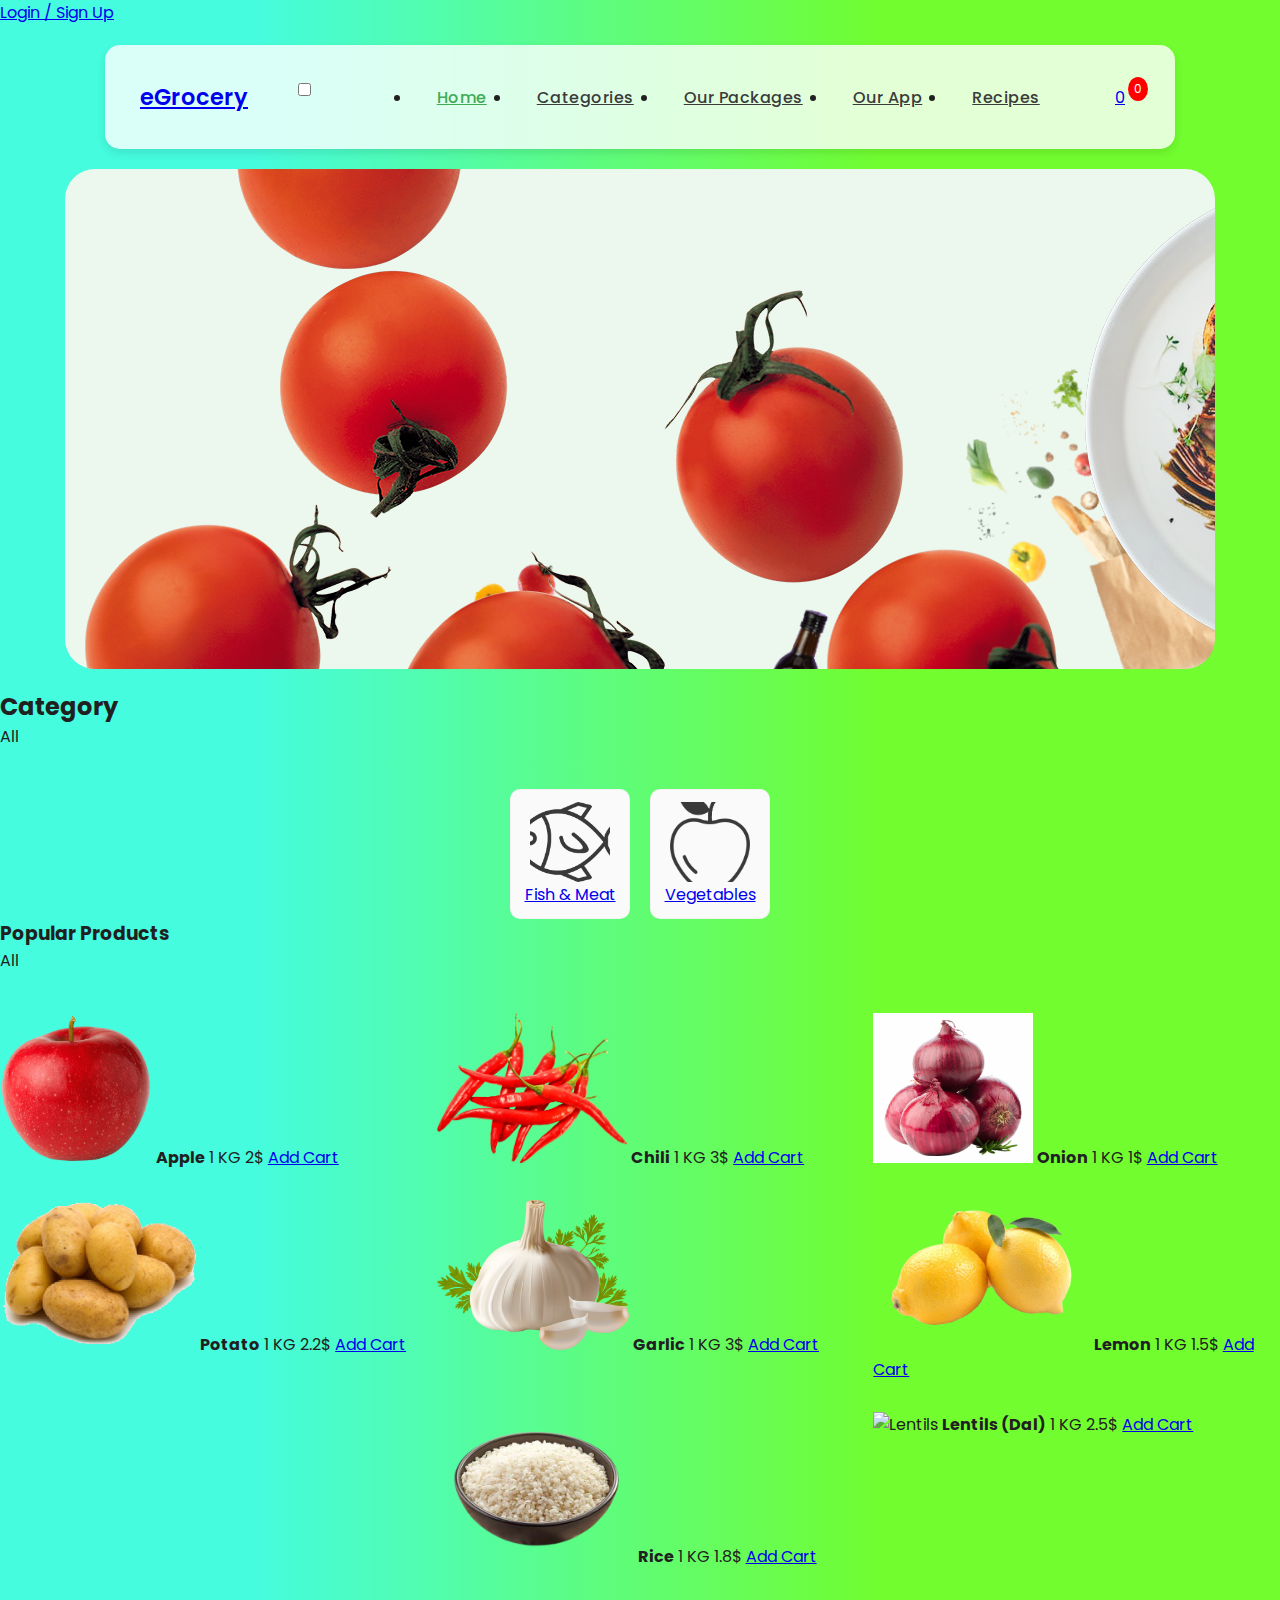
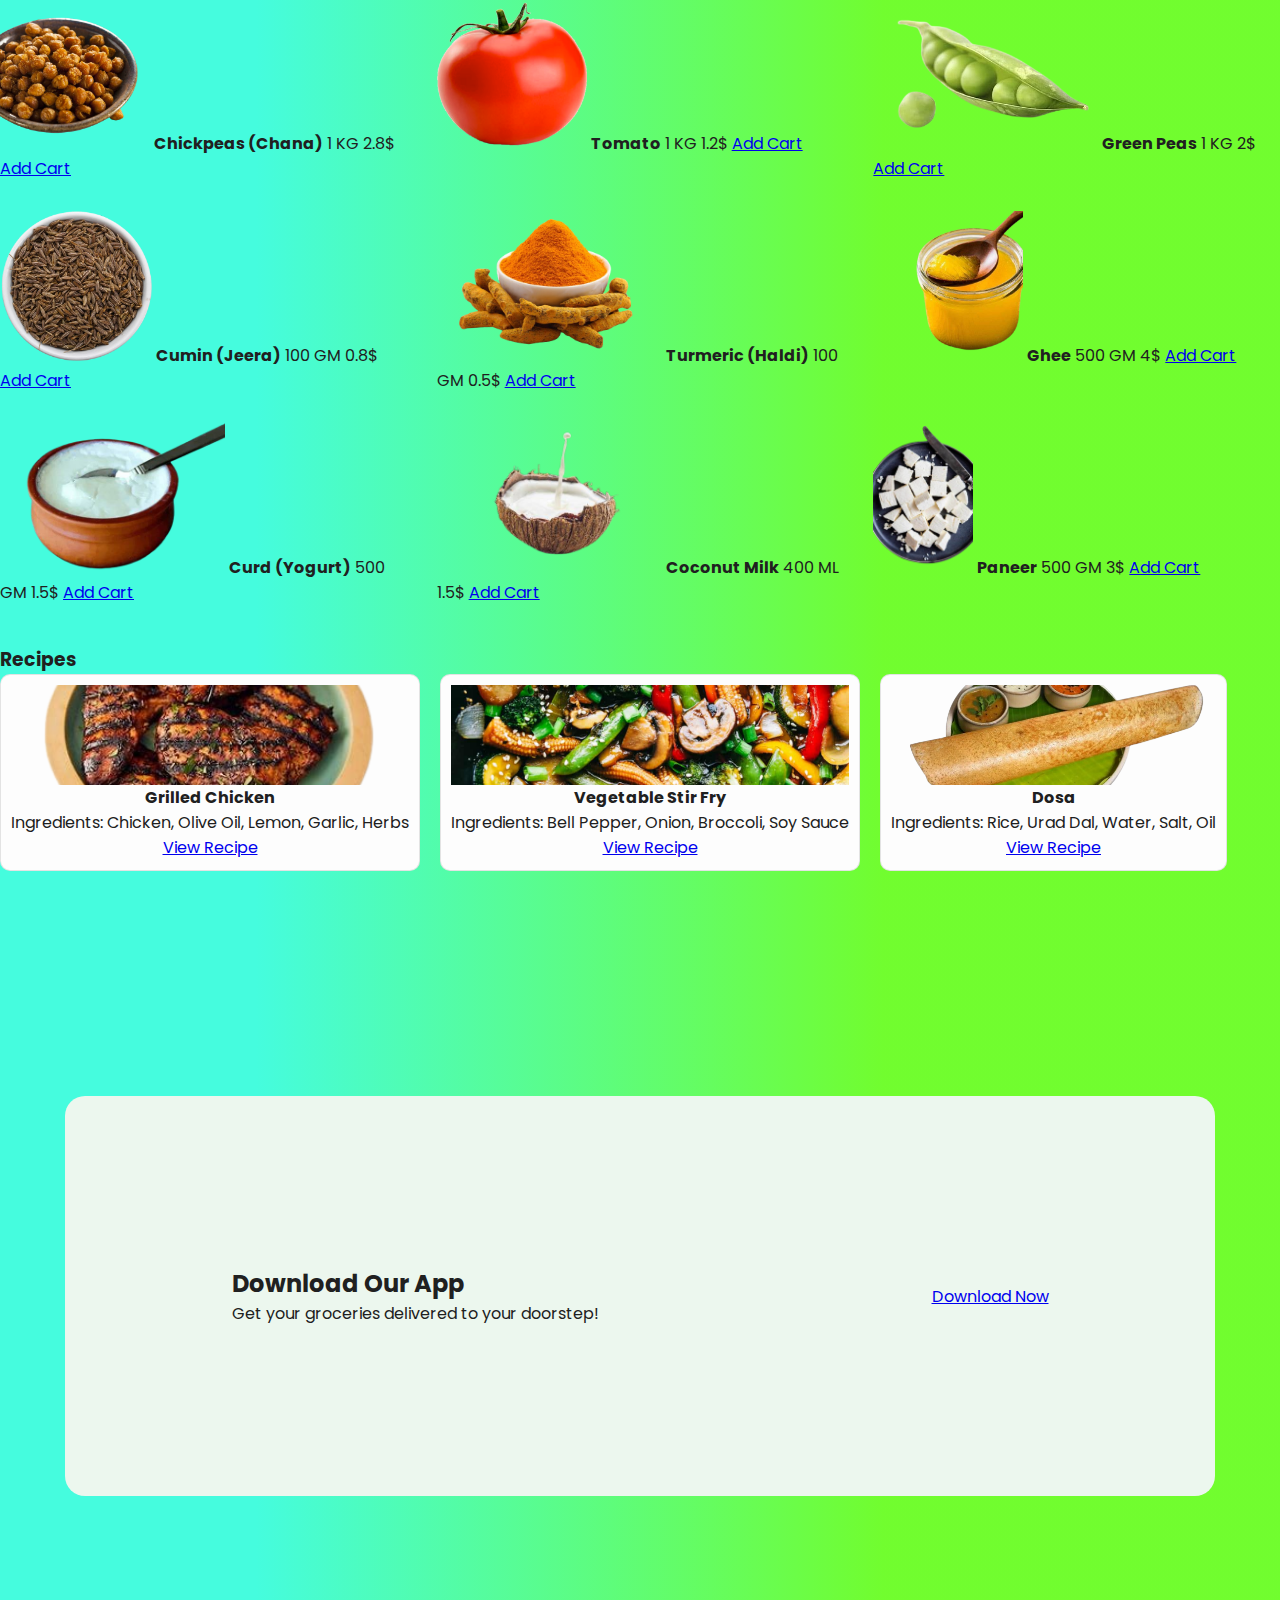
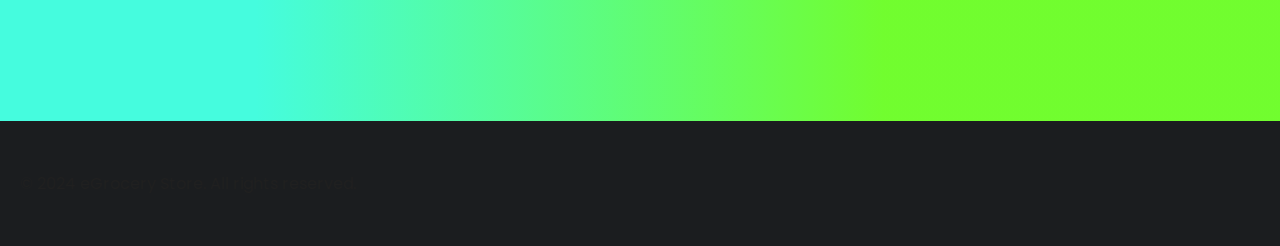
==== eGrocery/index.html @ 80d5f636 "Add files via upload" ====
<!DOCTYPE html>
<html lang="en">
<head>
    <meta charset="UTF-8" />
    <meta http-equiv="X-UA-Compatible" content="IE=edge" />
    <meta name="viewport" content="width=device-width, initial-scale=1.0" />
    <link rel="stylesheet" href="style.css" />
    <link rel="shortcut icon" href="images/fav-icon.png" />
    <link
      rel="stylesheet"
      href="https://pro.fontawesome.com/releases/v5.10.0/css/all.css"
      integrity="sha384-AYmEC3Yw5cVb3ZcuHtOA93w35dYTsvhLPVnYs9eStHfGJvOvKxVfELGroGkvsg+p"
      crossorigin="anonymous"
    />
    <link rel="preconnect" href="https://fonts.googleapis.com" />
    <link rel="preconnect" href="https://fonts.gstatic.com" crossorigin />
    <link
      href="https://fonts.googleapis.com/css2?family=Poppins:ital,wght@0,100;0,200;0,300;0,400;0,500;0,600;0,700;0,800;0,900;1,100;1,200;1,300;1,400;1,500;1,600;1,700;1,800;1,900&display=swap"
      rel="stylesheet"
    />
    <a href="login.html">Login / Sign Up</a>

    <title>eGrocery Store</title>
    <style>
        /* Add styles for the cart icon */
        .cart {
            position: relative;
            display: inline-block;
        }

        #cart-count {
            position: absolute;
            top: -8px;
            right: -8px;
            background-color: red;
            color: white;
            border-radius: 50%;
            padding: 3px 6px;
            font-size: 12px;
            transition: transform 0.3s ease;
        }

        /* Modal styles */
        .modal {
            display: none; /* Hidden by default */
            position: fixed; /* Stay in place */
            z-index: 1; /* Sit on top */
            left: 0;
            top: 0;
            width: 100%; /* Full width */
            height: 100%; /* Full height */
            overflow: auto; /* Enable scroll if needed */
            background-color: rgb(0,0,0); /* Fallback color */
            background-color: rgba(0,0,0,0.4); /* Black w/ opacity */
        }

        .modal-content {
            background-color: #fefefe;
            margin: 15% auto; /* 15% from the top and centered */
            padding: 20px;
            border: 1px solid #888;
            width: 80%; /* Could be more or less, depending on screen size */
        }

        .close {
            color: #aaa;
            float: right;
            font-size: 28px;
            font-weight: bold;
        }

        .close:hover,
        .close:focus {
            color: black;
            text-decoration: none;
            cursor: pointer;
        }

        /* Animation effect for the cart count */
        .animate {
            animation: bounce 0.5s;
        }

        @keyframes bounce {
            0%, 20%, 50%, 80%, 100% {
                transform: translateY(0);
            }
            40% {
                transform: translateY(-10px);
            }
            60% {
                transform: translateY(-5px);
            }
        }
    </style>
</head>
<body>
      <!-- Display Username -->
      <div id="welcome-message" style="text-align: right; padding: 10px; font-size: 18px;">
        <!-- The username will be inserted here -->
    </div>

    <script>
        // Get the logged-in username from localStorage
        const username = localStorage.getItem('loggedInUser');
        if (username) {
            // Display the username
            document.getElementById('welcome-message').innerText = `Welcome, ${username}!`;
        }
    </script>

    <!--==Navigation================================-->
    <nav class="navigation">
        <!--logo-------->
        <a href="index.html" class="logo"> <span>e</span>Grocery </a>
        <!--menu-btn---->
        <input type="checkbox" class="menu-btn" id="menu-btn" />
        <label for="menu-btn" class="menu-icon">
            <span class="nav-icon"></span>
        </label>

        <!--menu-------->
        <ul class="menu">
            <li><a href="index.html" class="active">Home</a></li>
            <li><a href="#category">Categories</a></li>
            <li><a href="#popular-bundle-pack">Our Packages</a></li>
            <li><a href="#download-app">Our App</a></li>
            <li><a href="#recipes">Recipes</a></li>
        </ul>
        <!--right-nav-(cart-like)-->
        <div class="right-nav">
            <!--like-----> 
            <a href="#" class="like">
                <i class="far fa-heart"></i>
                <span>0</span>
            </a>
            <!--cart-----> 
            <a href="#" class="cart" id="cart" onclick="showCart()">
                <i class="fas fa-shopping-cart"></i>
                <span id="cart-count">0</span>
            </a>
        </div>
    </nav>
    <!--nav-end--------------------->
    
    <!--==Search-banner=======================================-->
    <section id="search-banner">
        <img src="images/bg-1.png" class="bg-1" alt="bg" />
        <img src="images/bg-2.png" class="bg-2" alt="bg-2" />
        <div class="search-banner-text">
            <h1>Order Your daily Groceries</h1>
            <strong>#Free Delivery</strong>
            <form action="" class="search-box">
                <i class="fas fa-search"></i>
                <input
                    type="text"
                    class="search-input"
                    placeholder="Search your daily groceries"
                    name="search"
                    required
                />
                <input type="submit" class="search-btn" value="Search" />
            </form>
        </div>
    </section>
    <!--search-banner-end--------------->

    <!--==category=========================================-->
    <!--==category=========================================-->
<section id="category">
  <div class="category-heading">
      <h2>Category</h2>
      <span>All</span>
  </div>
  <div class="category-container">
      <a href="fish-and-meat.html" class="category-box">
          <img src="images/fish.png" alt="Fish" />
          <span>Fish & Meat</span>
      </a>
      <a href="#" class="category-box">
          <img src="images/Vegetables.png" alt="Vegetables" />
          <span>Vegetables</span>
      </a>
  </div>
</section>
    <!--category-end----------------------------------->

<!--==Products====================================-->
<section id="popular-product">
  <div class="product-heading">
      <h3>Popular Products</h3>
      <span>All</span>
  </div>
  <div class="product-container">
      <div class="product-box">
          <img src="images/apple.png" alt="apple" />
          <strong>Apple</strong>
          <span class="quantity">1 KG</span>
          <span class="price">2$</span>
          <a href="#" class="cart-btn" onclick="addToCart('Apple', 2)">
              <i class="fas fa-shopping-bag"></i> Add Cart
          </a>
          <a href="#" class="like-btn">
              <i class="far fa-heart"></i>
          </a>
      </div>
      <div class="product-box">
          <img src="images/chili.png" alt="Chili" />
          <strong>Chili</strong>
          <span class="quantity">1 KG</span>
          <span class="price">3$</span>
          <a href="#" class="cart-btn" onclick="addToCart('Chili', 3)">
              <i class="fas fa-shopping-bag"></i> Add Cart
          </a>
          <a href="#" class="like-btn">
              <i class="far fa-heart"></i>
          </a>
      </div>
      <div class="product-box">
          <img src="images/onion.png" alt="Onion" />
          <strong>Onion</strong>
          <span class="quantity">1 KG</span>
          <span class="price">1$</span>
          <a href="#" class="cart-btn" onclick="addToCart('Onion', 1)">
              <i class="fas fa-shopping-bag"></i> Add Cart
          </a>
          <a href="#" class="like-btn">
              <i class="far fa-heart"></i>
          </a>
      </div>
      <div class="product-box">
          <img src="images/patato.png" alt="Potato" />
          <strong>Potato</strong>
          <span class="quantity">1 KG</span>
          <span class="price">2.2$</span>
          <a href="#" class="cart-btn" onclick="addToCart('Potato', 2.2)">
              <i class="fas fa-shopping-bag"></i> Add Cart
          </a>
          <a href="#" class="like-btn">
              <i class="far fa-heart"></i>
          </a>
      </div>
      <div class="product-box">
          <img src="images/garlic.png" alt="Garlic" />
          <strong>Garlic</strong>
          <span class="quantity">1 KG</span>
          <span class="price">3$</span>
          <a href="#" class="cart-btn" onclick="addToCart('Garlic', 3)">
              <i class="fas fa-shopping-bag"></i> Add Cart
          </a>
          <a href="#" class="like-btn">
              <i class="far fa-heart"></i>
          </a>
      </div>
      <div class="product-box">
          <img src="images/lemons.png" alt="Lemon" />
          <strong>Lemon</strong>
          <span class="quantity">1 KG</span>
          <span class="price">1.5$</span>
          <a href="#" class="cart-btn" onclick="addToCart('Lemon', 1.5)">
              <i class="fas fa-shopping-bag"></i> Add Cart
          </a>
          <a href="#" class="like-btn">
              <i class="far fa-heart"></i>
          </a>
      </div>
      <div class="username-display"></div>
      
      <!-- New Indian Grocery Items -->
      <div class="product-box">
          <img src="images/rice.png" alt="Rice" />
          <strong>Rice</strong>
          <span class="quantity">1 KG</span>
          <span class="price">1.8$</span>
          <a href="#" class="cart-btn" onclick="addToCart('Rice', 1.8)">
              <i class="fas fa-shopping-bag"></i> Add Cart
          </a>
          <a href="#" class="like-btn">
              <i class="far fa-heart"></i>
          </a>
      </div>
      <div class="product-box">
          <img src="images/lentils.png" alt="Lentils" />
          <strong>Lentils (Dal)</strong>
          <span class="quantity">1 KG</span>
          <span class="price">2.5$</span>
          <a href="#" class="cart-btn" onclick="addToCart('Lentils', 2.5)">
              <i class="fas fa-shopping-bag"></i> Add Cart
          </a>
          <a href="#" class="like-btn">
              <i class="far fa-heart"></i>
          </a>
      </div>
      <div class="product-box">
          <img src="images/chick.png" alt="Chickpeas" />
          <strong>Chickpeas (Chana)</strong>
          <span class="quantity">1 KG</span>
          <span class="price">2.8$</span>
          <a href="#" class="cart-btn" onclick="addToCart('Chickpeas', 2.8)">
              <i class="fas fa-shopping-bag"></i> Add Cart
          </a>
          <a href="#" class="like-btn">
              <i class="far fa-heart"></i>
          </a>
      </div>
      <div class="product-box">
          <img src="images/tamato.png" alt="Tomato" />
          <strong>Tomato</strong>
          <span class="quantity">1 KG</span>
          <span class="price">1.2$</span>
          <a href="#" class="cart-btn" onclick="addToCart('Tomato', 1.2)">
              <i class="fas fa-shopping-bag"></i> Add Cart
          </a>
          <a href="#" class="like-btn">
              <i class="far fa-heart"></i>
          </a>
      </div>
      <div class="product-box">
          <img src="images/greenpeas.png" alt="Green Peas" />
          <strong>Green Peas</strong>
          <span class="quantity">1 KG</span>
          <span class="price">2$</span>
          <a href="#" class="cart-btn" onclick="addToCart('Green Peas', 2)">
              <i class="fas fa-shopping-bag"></i> Add Cart
          </a>
          <a href="#" class="like-btn">
              <i class="far fa-heart"></i>
          </a>
      </div>
      <div class="product-box">
          <img src="images/Cumins.png" alt="Cumin" />
          <strong>Cumin (Jeera)</strong>
          <span class="quantity">100 GM</span>
          <span class="price">0.8$</span>
          <a href="#" class="cart-btn" onclick="addToCart('Cumin', 0.8)">
              <i class="fas fa-shopping-bag"></i> Add Cart
          </a>
          <a href="#" class="like-btn">
              <i class="far fa-heart"></i>
          </a>
      </div>
      <div class="product-box">
          <img src="images/tumeric.png" alt="Turmeric" />
          <strong>Turmeric (Haldi)</strong>
          <span class="quantity">100 GM</span>
          <span class="price">0.5$</span>
          <a href="#" class="cart-btn" onclick="addToCart('Turmeric', 0.5)">
              <i class="fas fa-shopping-bag"></i> Add Cart
          </a>
          <a href="#" class="like-btn">
              <i class="far fa-heart"></i>
          </a>
      </div>
      <div class="product-box">
          <img src="images/ghee.png" alt="Ghee" />
          <strong>Ghee</strong>
          <span class="quantity">500 GM</span>
          <span class="price">4$</span>
          <a href="#" class="cart-btn" onclick="addToCart('Ghee', 4)">
              <i class="fas fa-shopping-bag"></i> Add Cart
          </a>
          <a href="#" class="like-btn">
              <i class="far fa-heart"></i>
          </a>
      </div>
      <div class="product-box">
          <img src="images/curd.png" alt="Curd" />
          <strong>Curd (Yogurt)</strong>
          <span class="quantity">500 GM</span>
          <span class="price">1.5$</span>
          <a href="#" class="cart-btn" onclick="addToCart('Curd', 1.5)">
              <i class="fas fa-shopping-bag"></i> Add Cart
          </a>
          <a href="#" class="like-btn">
              <i class="far fa-heart"></i>
          </a>
      </div>
      <div class="product-box">
          <img src="images/coconuts.png" alt="Coconut Milk" />
          <strong>Coconut Milk</strong>
          <span class="quantity">400 ML</span>
          <span class="price">1.5$</span>
          <a href="#" class="cart-btn" onclick="addToCart('Coconut Milk', 1.5)">
              <i class="fas fa-shopping-bag"></i> Add Cart
          </a>
          <a href="#" class="like-btn">
              <i class="far fa-heart"></i>
          </a>
      </div>
      <div class="product-box">
          <img src="images/paneer.png" alt="Paneer" />
          <strong>Paneer</strong>
          <span class="quantity">500 GM</span>
          <span class="price">3$</span>
          <a href="#" class="cart-btn" onclick="addToCart('Paneer', 3)">
              <i class="fas fa-shopping-bag"></i> Add Cart
          </a>
          <a href="#" class="like-btn">
              <i class="far fa-heart"></i>
          </a>
      </div>
  </div>
</section>
<!--popular-product-end--------------------->


    <!--==Recipe Section===============================-->
    <!--==Recipe Section===============================-->
<section id="recipes">
  <div class="product-heading">
      <h3>Recipes</h3>
  </div>
  <div class="recipe-container">
      <div class="recipe-box">
          <img src="images/grill.png" alt="Recipe 1" />
          <strong>Grilled Chicken</strong>
          <p>Ingredients: Chicken, Olive Oil, Lemon, Garlic, Herbs</p>
          <a href="#" class="recipe-btn" onclick="viewRecipe('Grilled Chicken', ['Chicken', 'Olive Oil', 'Lemon', 'Garlic', 'Herbs'], ['1. Marinate chicken with olive oil, lemon, garlic, and herbs.', '2. Preheat grill to medium-high heat.', '3. Grill chicken for 6-7 minutes on each side or until cooked.'])">
              <i class="fas fa-utensils"></i> View Recipe
          </a>
      </div>
      <div class="recipe-box">
          <img src="images/fry.jpg" alt="Recipe 2" />
          <strong>Vegetable Stir Fry</strong>
          <p>Ingredients: Bell Pepper, Onion, Broccoli, Soy Sauce</p>
          <a href="#" class="recipe-btn" onclick="viewRecipe('Vegetable Stir Fry', ['Bell Pepper', 'Onion', 'Broccoli', 'Soy Sauce'], ['1. Chop all vegetables.', '2. Heat oil in a pan.', '3. Stir fry vegetables for 5-7 minutes.'])">
              <i class="fas fa-utensils"></i> View Recipe
          </a>
      </div>
      <!-- New Recipes -->
      <div class="recipe-box">
          <img src="images/dosa.png" alt="Dosa" />
          <strong>Dosa</strong>
          <p>Ingredients: Rice, Urad Dal, Water, Salt, Oil</p>
          <a href="#" class="recipe-btn" onclick="viewRecipe('Dosa', ['Rice', 'Urad Dal', 'Water', 'Salt', 'Oil'], ['1. Soak rice and urad dal overnight.', '2. Grind to a smooth batter with water.', '3. Ferment for 8 hours.', '4. Heat a pan and pour a ladle of batter, spreading it thin.', '5. Drizzle with oil and cook until crispy.'])">
              <i class="fas fa-utensils"></i> View Recipe
          </a>
      </div>
  
</section>
<!--recipe-end------------------------------------->

    <!--recipe-end------------------------------------->

    <!--==Download App================================-->
    <section id="download-app">
        <div class="app-heading">
            <h2>Download Our App</h2>
            <p>Get your groceries delivered to your doorstep!</p>
        </div>
        <a href="#" class="app-btn">Download Now</a>
    </section>
    <!--download-app-end--------------------->

    <!--==Footer========================================-->
    <footer>
        <p>&copy; 2024 eGrocery Store. All rights reserved.</p>
    </footer>
    <!--footer-end---------------->

    <!-- Cart Modal -->
<div id="cart-modal" class="modal">
    <div class="modal-content">
        <span class="close" onclick="closeCart()">&times;</span>
        <h2>Your Cart</h2>
        <div id="cart-items"></div>
        <div id="cart-total"></div>
        <!-- Place Order Button -->
        <button id="place-order-btn" onclick="placeOrder()" style="margin-top: 20px;">Place Order</button>
    </div>
</div>


    <script>
        let cart = [];

        function addToCart(productName, price) {
            cart.push({ name: productName, price: price });
            document.getElementById('cart-count').innerText = cart.length;

            // Add bounce animation
            const cartCount = document.getElementById('cart-count');
            cartCount.classList.add('animate');

            // Remove animation class after animation ends
            cartCount.addEventListener('animationend', function() {
                cartCount.classList.remove('animate');
            }, { once: true });

            alert(`${productName} has been added to your cart!`);
        }

        function showCart() {
            const cartItemsDiv = document.getElementById('cart-items');
            cartItemsDiv.innerHTML = ''; // Clear previous items

            let total = 0;
            cart.forEach(item => {
                total += item.price;
                cartItemsDiv.innerHTML += `<p>${item.name} - $${item.price.toFixed(2)}</p>`;
            });

            document.getElementById('cart-total').innerHTML = `<strong>Total: $${total.toFixed(2)}</strong>`;

            // Display the modal
            document.getElementById('cart-modal').style.display = 'block';
        }

        function closeCart() {
            document.getElementById('cart-modal').style.display = 'none';
        }

        function viewRecipe(recipeName, ingredients, steps) {
            let recipeDetails = `Recipe: ${recipeName}\n\nIngredients:\n- ${ingredients.join('\n- ')}\n\nSteps:\n1. ${steps.join('\n1. ')}`;
            alert(recipeDetails);
        }
    function placeOrder() {
    if (cart.length === 0) {
        alert("Your cart is empty! Add items to your cart before placing an order.");
    } else {
        // Here you can add further processing like sending the order to the server
        alert("Your order has been placed! Thank you for shopping with us.");
        
        // Optionally, clear the cart after placing the order
        cart = [];
        document.getElementById('cart-count').innerText = cart.length;
        closeCart(); // Close the cart modal
    }
}
function placeOrder() {
    if (cart.length === 0) {
        alert("Your cart is empty! Add items to your cart before placing an order.");
    } else {
        // Redirect to the address page
        window.location.href = "address.html"; // Redirect to address input page
    }
}
// Example login function in login.html
function login() {
    const username = document.getElementById('username-input').value; // Get the username from the input
    // Here you would typically verify the login credentials
    // If login is successful:
    localStorage.setItem('loggedInUser', username); // Store username in local storage
    window.location.href = 'index.html'; // Redirect to the index page
}



        // Close the modal when clicking anywhere outside of it
        window.onclick = function(event) {
            const modal = document.getElementById('cart-modal');
            if (event.target === modal) {
                modal.style.display = "none";
            }
        }
                
    </script>
</body>
</html>
---- eGrocery/style.css ----
/* General Styles */
* {
    box-sizing: border-box;
    margin: 0;
    padding: 0;
    font-family: 'Poppins', sans-serif;
}

body {
    background: linear-gradient(90deg, rgba(69, 252, 222, 1) 20%, rgba(101, 253, 29, 0.92) 69%);
    color: #202020;
}

/* Selection Styles */
::selection {
    color: #ffffff;
    background-color: #40aa54;
}

/* Navigation Styles */
.navigation {
    display: flex;
    justify-content: space-between;
    align-items: center;
    padding: 35px;
    max-width: 1070px;
    margin: auto;
    background-color: rgba(255, 255, 255, 0.8);
    border-radius: 15px;
    box-shadow: 0 4px 10px rgba(0, 0, 0, 0.1);
}

.menu {
    display: flex;
}

.menu li a {
    padding: 3px 10px;
    margin: 0 15px;
    color: #3b3b3b;
    font-weight: 500;
    letter-spacing: 0.5px;
    transition: color 0.3s ease;
}

.menu li a:hover,
.menu .active {
    color: #40aa54;
}

.logo {
    font-size: 1.4rem;
    font-weight: 600;
}

.right-nav {
    display: flex;
    gap: 15px;
}

/* Search Banner Styles */
#search-banner {
    max-width: 1250px;
    height: 500px;
    border-radius: 30px;
    background: #ecf7ee;
    margin: 20px auto;
    display: flex;
    align-items: center;
    padding: 20px;
    position: relative;
    overflow: hidden;
    background-image: url('bg.png');
    background-repeat: no-repeat;
    background-size: 800px;
    background-position: bottom right;
}

.search-banner-text {
    display: flex;
    flex-direction: column;
    width: 500px;
    margin-left: 70px;
}

.search-banner-text h1 {
    font-size: 3rem;
    line-height: 55px;
}

.search-box {
    background-color: #ffffff;
    height: 50px;
    display: flex;
    align-items: center;
    margin-top: 25px;
    padding: 0 20px;
    border-radius: 30px;
}

/* Category Styles */
/* Category Styles */
.category-container {
    display: flex;
    justify-content: center; /* Center the category boxes */
    margin-top: 40px;
    gap: 20px; /* Add some space between category boxes */
}

.category-box {
    display: flex;
    flex-direction: column;
    align-items: center; /* Center icons and text within the box */
    justify-content: center;
    background-color: #fafafa;
    border-radius: 10px;
    min-height: 130px;
    width: 120px; /* Ensure uniform width for all category boxes */
    border: 1px solid rgba(0, 0, 0, 0.03);
    transition: transform 0.2s ease;
}

.category-box:hover {
    transform: translateY(-5px);
}


/* Address Page Styles */
form {
    display: flex;
    flex-direction: column;
    max-width: 400px; /* Adjust as necessary */
    margin: 40px auto; /* Increased margin for better spacing */
    padding: 20px;
    background: #ffffff; /* White background for the form */
    border-radius: 10px; /* Rounded corners */
    box-shadow: 0 4px 15px rgba(0, 0, 0, 0.2); /* Subtle shadow for depth */
}

h1 {
    text-align: center;
    margin-bottom: 20px;
    color: #333; /* Darker color for the heading */
}

label {
    margin-bottom: 5px; /* Space between label and input */
    font-weight: bold; /* Bold labels for better readability */
}

input {
    margin-bottom: 15px; /* Space between inputs */
    padding: 10px; /* Add some padding */
    border: 1px solid #ccc; /* Border style */
    border-radius: 4px; /* Rounded corners */
    font-size: 1rem; /* Increase font size for inputs */
}

/* Submit Button Styles */
button {
    padding: 10px;
    background-color: #40aa54; /* Button color */
    color: white; /* Text color */
    border: none; /* Remove border */
    border-radius: 4px; /* Rounded corners */
    cursor: pointer; /* Pointer cursor on hover */
    font-size: 1rem; /* Button text size */
    transition: background-color 0.3s ease; /* Transition effect */
}

button:hover {
    background-color: #388e41; /* Darker green on hover */
}

/* Cart Section Styles */
.cart-container {
    max-width: 800px; /* Set max width for cart */
    margin: 40px auto; /* Center cart with margin */
    padding: 20px; /* Padding around the cart */
    background: #f9f9f9; /* Light gray background for cart */
    border-radius: 10px; /* Rounded corners */
    box-shadow: 0 4px 15px rgba(0, 0, 0, 0.1); /* Subtle shadow */
}

.cart-header {
    text-align: center; /* Center header text */
    font-size: 1.5rem; /* Header text size */
    margin-bottom: 20px; /* Space below header */
    color: #333; /* Darker color for header */
}

.cart-items {
    display: flex;
    flex-direction: column;
    gap: 15px; /* Space between cart items */
}

.cart-item {
    display: flex;
    justify-content: space-between; /* Space between item details */
    padding: 10px; /* Padding inside each item */
    background: #ffffff; /* White background for items */
    border-radius: 5px; /* Rounded corners for items */
    box-shadow: 0 2px 10px rgba(0, 0, 0, 0.05); /* Subtle shadow */
}

.cart-item span {
    font-size: 1rem; /* Text size for item details */
    color: #555; /* Dark gray for text */
}

.cart-total {
    margin-top: 20px; /* Space above total */
    font-weight: bold; /* Bold total text */
    text-align: right; /* Right-align total */
}


/* General Image Styles */
img {
    max-width: 100%; /* Make images responsive */
    height: auto; /* Maintain aspect ratio */
}

/* Category Box Images */
.category-box img {
    width: 80px; /* Set a specific width for category images */
    height: 80px; /* Set a fixed height for consistency */
    object-fit: cover; /* Crop to fill the box while maintaining aspect ratio */
}

/* Specific Sizes for Certain Images */
.apple,
.garlic,
.chili,
.onion,
.potato {
    width: 80px;
    height: 80px;
    object-fit: cover;
}

/* Popular Product Styles */
.product-container {
    display: grid;
    grid-template-columns: repeat(3, 1fr);
    gap: 30px;
    margin: 40px 0;
}

/* Product Box Images */
.product-box img {
    height: 150px; /* Set a fixed height for consistency */
    object-fit: cover; /* Crop to fill the box while maintaining aspect ratio */
}

/* Recipe Section Styles */
.recipe-container {
    display: flex;
    flex-wrap: wrap;
    gap: 20px;
}

.recipe-box {
    display: flex;
    flex-direction: column;
    align-items: center; /* Center-align content within each recipe box */
    background-color: #fdfdfd; /* Optional: Add a background for recipe boxes */
    border: 1px solid rgba(0, 0, 0, 0.1); /* Optional: Add border for distinction */
    border-radius: 10px; /* Optional: Add rounded corners */
    padding: 10px; /* Optional: Add some padding */
}

.recipe-box img {
    width: 100%; /* Allow recipe images to fill the box */
    height: 100px; /* Set a fixed height for consistency */
    object-fit: cover; /* Crop to fill the box while maintaining aspect ratio */
}

/* Client Styles */
#clients {
    display: flex;
    flex-direction: column;
    align-items: center;
    padding: 80px 0;
    margin: 40px 0;
    background-color: #f6f6f656;
}

/* Partner Logo Styles */
#partner {
    margin: 100px auto;
}

.logo-container img {
    height: 55px;
    filter: grayscale(1);
    transition: filter 0.3s ease;
}

.logo-container img:hover {
    filter: grayscale(0);
}

/* Download App Styles */
#download-app {
    max-width: 1150px;
    width: 100%;
    background-color: #ecf7ee;
    height: 400px;
    margin: 225px auto;
    border-radius: 20px;
    display: flex;
    justify-content: space-around;
    align-items: center;
}

/* Footer Styles */
footer {
    background-color: #1b1d1f;
    padding: 50px 20px;
}

.footer-container {
    max-width: 1100px;
    margin: auto;
    display: flex;
    justify-content: space-around;
}

/* Responsive Styles */
@media(max-width: 1280px) {
    #search-banner {
        width: 1150px;
    }
}

@media(max-width: 1200px) {
    #search-banner,
    #popular-bundle-pack,
    #popular-product,
    #download-app {
        width: 90%;
    }
}

@media(max-width: 1050px) {
    .product-container {
        grid-template-columns: repeat(2, 1fr);
    }

    .category-container {
        flex-wrap: wrap;
        justify-content: center;
    }

    .category-box {
        margin: 10px;
    }
}

@media(max-width: 965px) {
    .navigation {
        padding: 35px 25px;
    }

    #search-banner {
        height: 400px;
    }

    .product-container {
        grid-template-columns: 1fr;
    }

    #download-app {
        flex-direction: column;
    }
}

@media(max-width: 750px) {
    #search-banner {
        height: 300px;
    }

    .search-banner-text {
        margin-left: 20px;
    }

    .client-box-container {
        grid-template-columns: 1fr;
    }
}

@media(max-width: 500px) {
    #search-banner {
        height: 200px;
    }
}
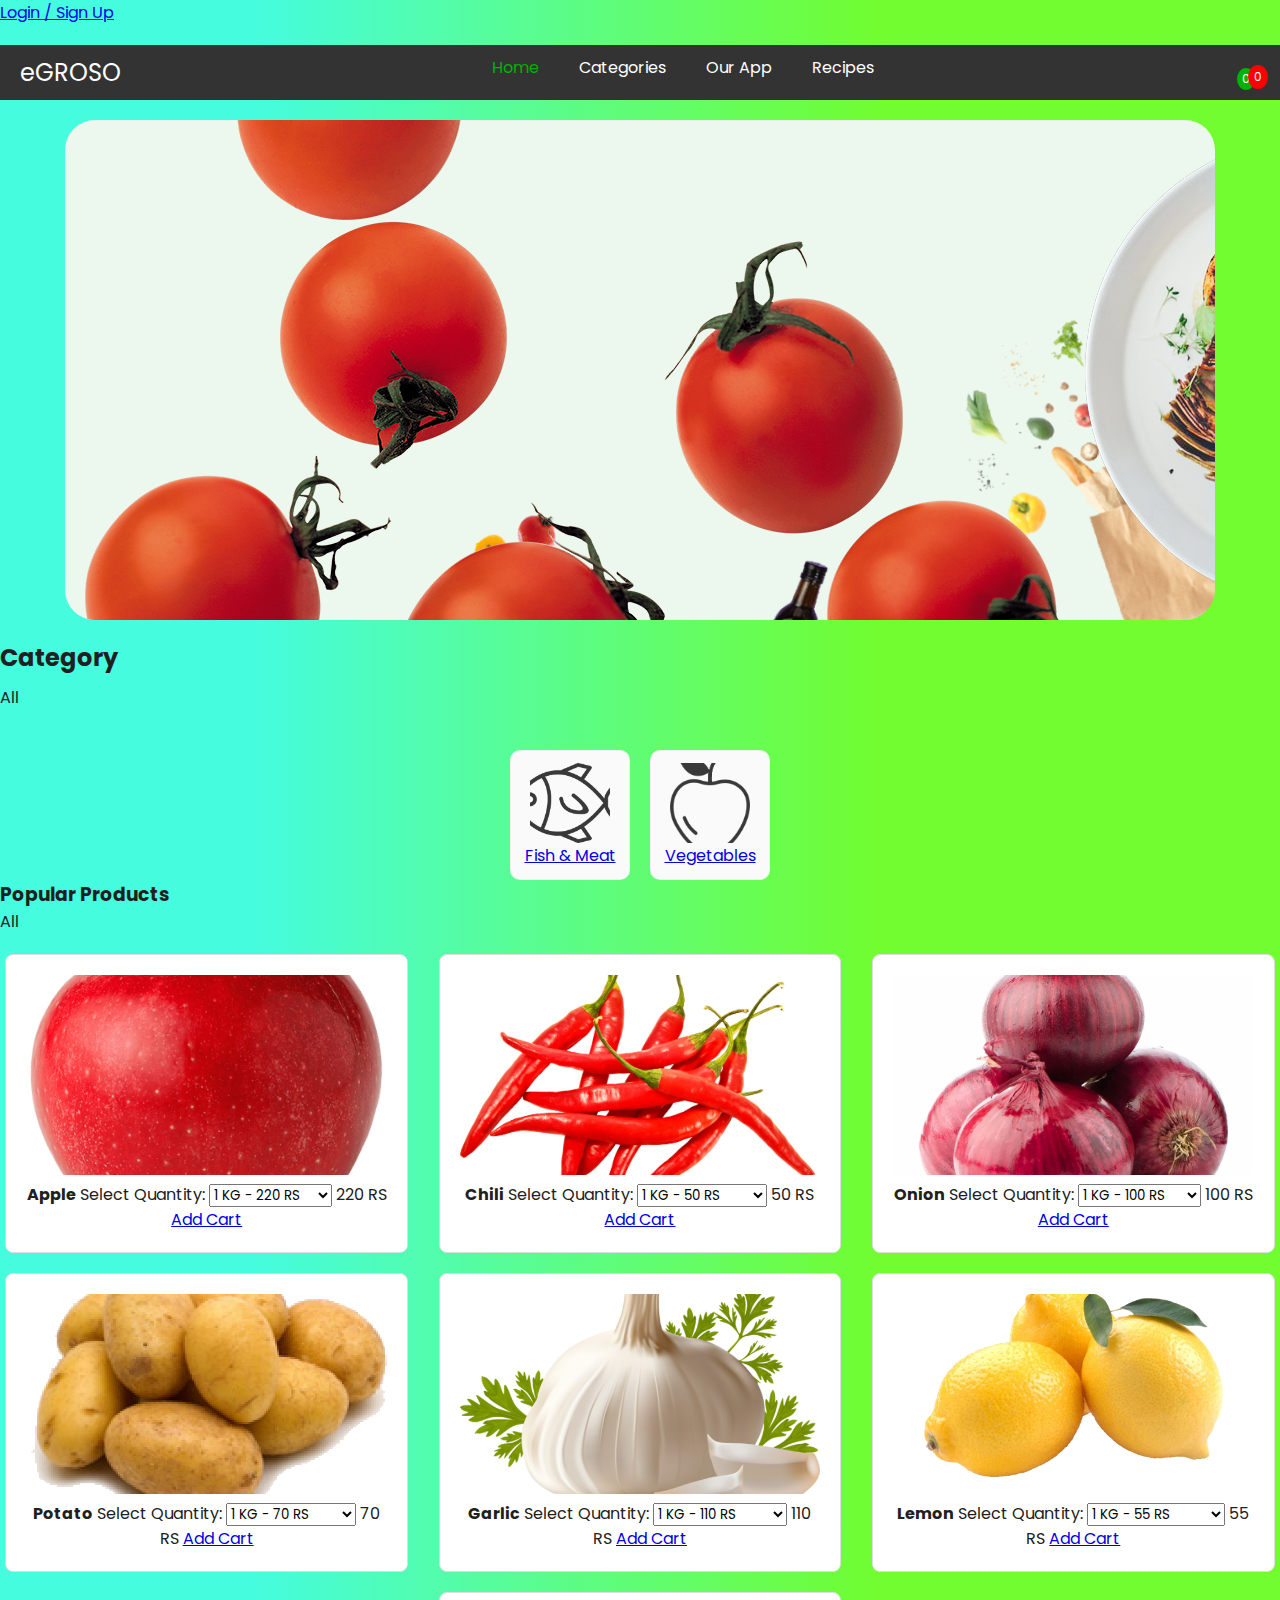
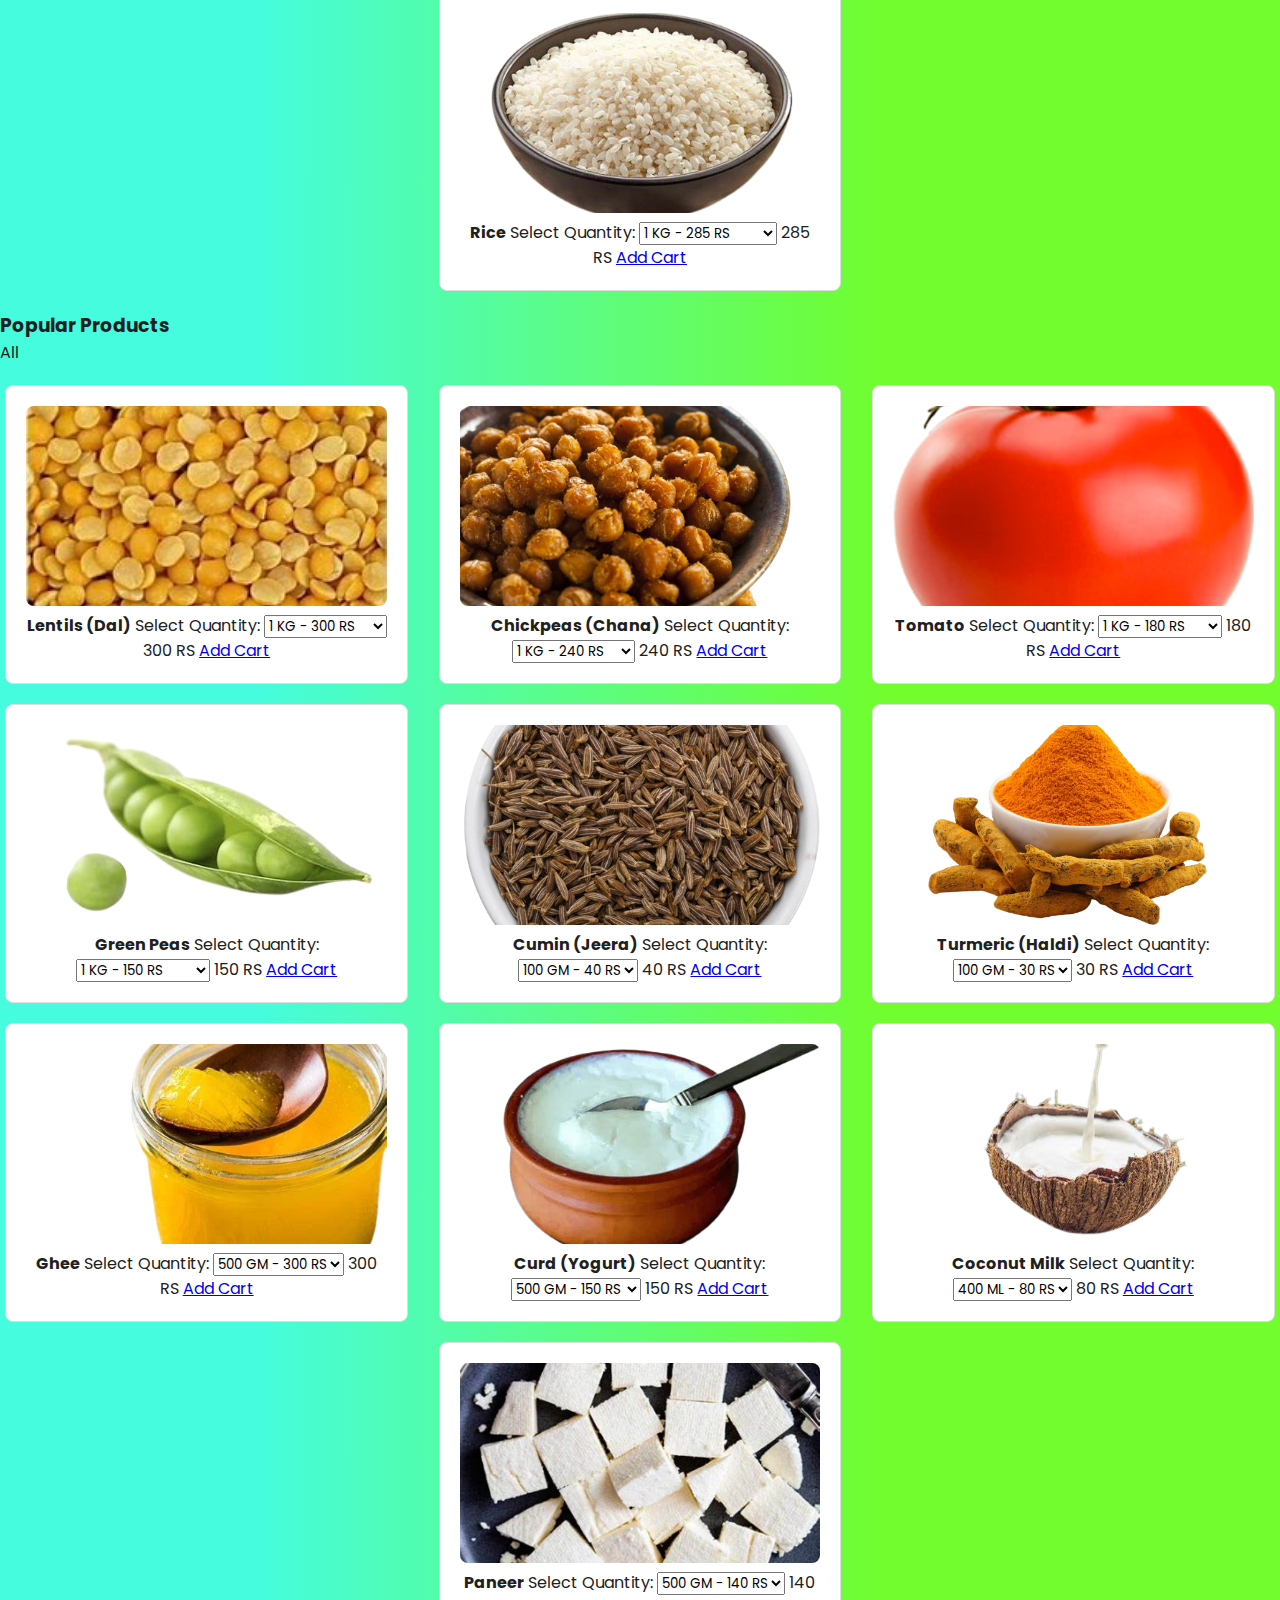
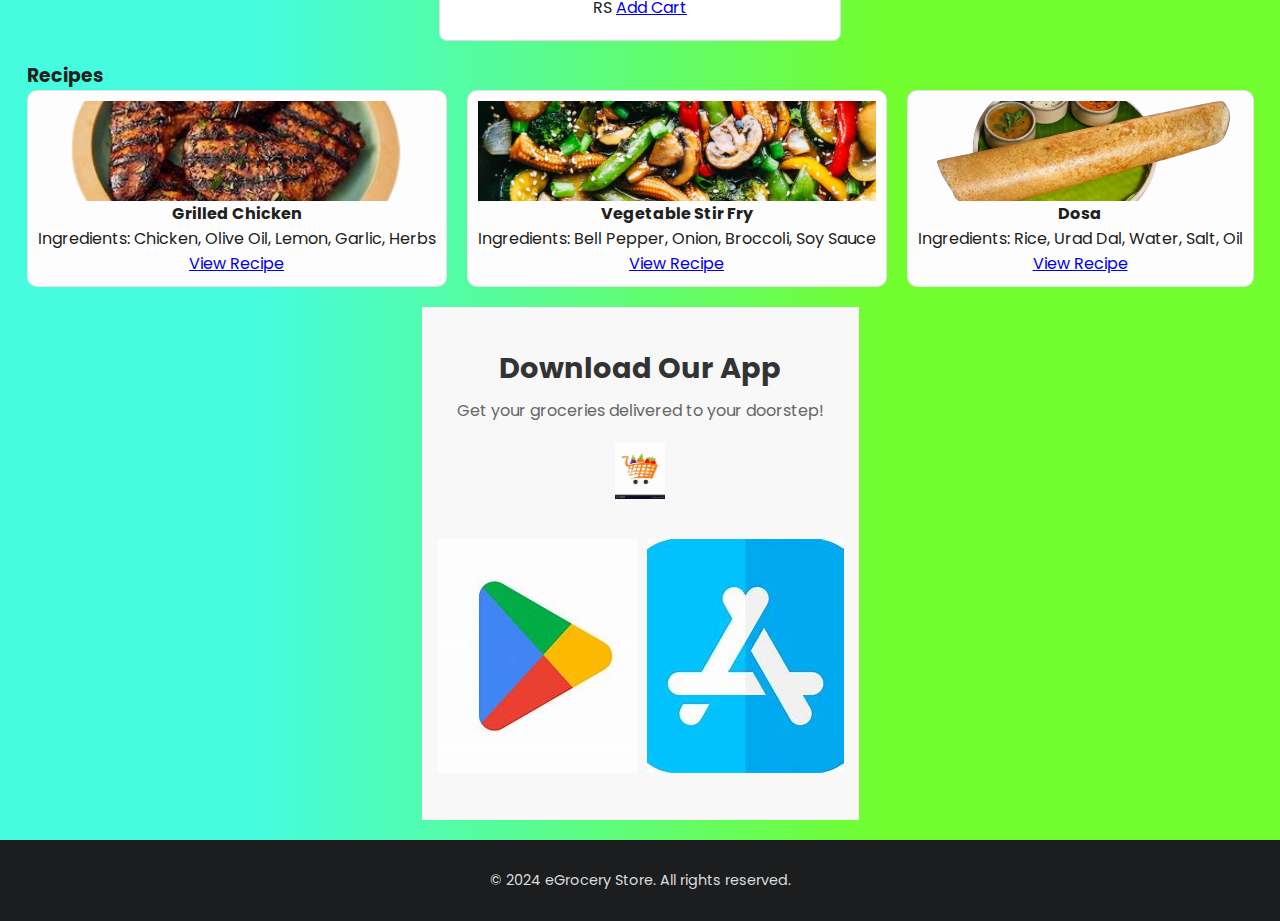
==== commit db0a8d48: "Commit changes in Grocery submodule" ====
--- a/eGrocery/index.html
+++ b/eGrocery/index.html
@@ -21,60 +21,64 @@
     <a href="login.html">Login / Sign Up</a>
 
     <title>eGrocery Store</title>
+    <div id="user-greeting"></div>
     <style>
         /* Add styles for the cart icon */
-        .cart {
-            position: relative;
-            display: inline-block;
-        }
-
-        #cart-count {
-            position: absolute;
-            top: -8px;
-            right: -8px;
-            background-color: red;
-            color: white;
-            border-radius: 50%;
-            padding: 3px 6px;
-            font-size: 12px;
-            transition: transform 0.3s ease;
-        }
+.cart {
+    position: relative;
+    display: inline-block;
+}
+
+#cart-count {
+    position: absolute;
+    top: -8px;
+    right: -8px;
+    background-color: red;
+    color: white;
+    border-radius: 50%;
+    padding: 3px 6px;
+    font-size: 12px;
+    transition: transform 0.3s ease;
+}
+
 
         /* Modal styles */
-        .modal {
-            display: none; /* Hidden by default */
-            position: fixed; /* Stay in place */
-            z-index: 1; /* Sit on top */
-            left: 0;
-            top: 0;
-            width: 100%; /* Full width */
-            height: 100%; /* Full height */
-            overflow: auto; /* Enable scroll if needed */
-            background-color: rgb(0,0,0); /* Fallback color */
-            background-color: rgba(0,0,0,0.4); /* Black w/ opacity */
-        }
-
-        .modal-content {
-            background-color: #fefefe;
-            margin: 15% auto; /* 15% from the top and centered */
-            padding: 20px;
-            border: 1px solid #888;
-            width: 80%; /* Could be more or less, depending on screen size */
-        }
-
-        .close {
-            color: #aaa;
-            float: right;
-            font-size: 28px;
-            font-weight: bold;
-        }
-
-        .close:hover,
-        .close:focus {
-            color: black;
-            text-decoration: none;
-            cursor: pointer;
-        }
+.modal {
+    display: none; /* Hidden by default */
+    position: fixed;
+    z-index: 1000;
+    left: 0;
+    top: 0;
+    width: 100%;
+    height: 100%;
+    background-color: rgba(0, 0, 0, 0.5); /* Semi-transparent black background */
+    overflow: auto;
+}
+
+.modal-content {
+    position: relative;
+    margin: 15% auto;
+    padding: 20px;
+    background-color: #fff;
+    border-radius: 8px;
+    width: 80%;
+    max-width: 600px;
+}
+
+.close {
+    color: #aaa;
+    font-size: 28px;
+    font-weight: bold;
+    position: absolute;
+    top: 10px;
+    right: 10px;
+}
+
+.close:hover,
+.close:focus {
+    color: black;
+    cursor: pointer;
+}
 
         /* Animation effect for the cart count */
         .animate {
@@ -112,7 +116,7 @@
     <!--==Navigation================================-->
     <nav class="navigation">
         <!--logo-------->
-        <a href="index.html" class="logo"> <span>e</span>Grocery </a>
+        <a href="index.html" class="logo"> <span>e</span>GROSO</a>
         <!--menu-btn---->
         <input type="checkbox" class="menu-btn" id="menu-btn" />
         <label for="menu-btn" class="menu-icon">
@@ -123,7 +127,6 @@
         <ul class="menu">
             <li><a href="index.html" class="active">Home</a></li>
             <li><a href="#category">Categories</a></li>
-            <li><a href="#popular-bundle-pack">Our Packages</a></li>
             <li><a href="#download-app">Our App</a></li>
             <li><a href="#recipes">Recipes</a></li>
         </ul>
@@ -187,276 +190,495 @@
 
 <!--==Products====================================-->
 <section id="popular-product">
-  <div class="product-heading">
-      <h3>Popular Products</h3>
-      <span>All</span>
-  </div>
-  <div class="product-container">
-      <div class="product-box">
-          <img src="images/apple.png" alt="apple" />
-          <strong>Apple</strong>
-          <span class="quantity">1 KG</span>
-          <span class="price">2$</span>
-          <a href="#" class="cart-btn" onclick="addToCart('Apple', 2)">
-              <i class="fas fa-shopping-bag"></i> Add Cart
-          </a>
-          <a href="#" class="like-btn">
-              <i class="far fa-heart"></i>
-          </a>
-      </div>
-      <div class="product-box">
-          <img src="images/chili.png" alt="Chili" />
-          <strong>Chili</strong>
-          <span class="quantity">1 KG</span>
-          <span class="price">3$</span>
-          <a href="#" class="cart-btn" onclick="addToCart('Chili', 3)">
-              <i class="fas fa-shopping-bag"></i> Add Cart
-          </a>
-          <a href="#" class="like-btn">
-              <i class="far fa-heart"></i>
-          </a>
-      </div>
-      <div class="product-box">
-          <img src="images/onion.png" alt="Onion" />
-          <strong>Onion</strong>
-          <span class="quantity">1 KG</span>
-          <span class="price">1$</span>
-          <a href="#" class="cart-btn" onclick="addToCart('Onion', 1)">
-              <i class="fas fa-shopping-bag"></i> Add Cart
-          </a>
-          <a href="#" class="like-btn">
-              <i class="far fa-heart"></i>
-          </a>
-      </div>
-      <div class="product-box">
-          <img src="images/patato.png" alt="Potato" />
-          <strong>Potato</strong>
-          <span class="quantity">1 KG</span>
-          <span class="price">2.2$</span>
-          <a href="#" class="cart-btn" onclick="addToCart('Potato', 2.2)">
-              <i class="fas fa-shopping-bag"></i> Add Cart
-          </a>
-          <a href="#" class="like-btn">
-              <i class="far fa-heart"></i>
-          </a>
-      </div>
-      <div class="product-box">
-          <img src="images/garlic.png" alt="Garlic" />
-          <strong>Garlic</strong>
-          <span class="quantity">1 KG</span>
-          <span class="price">3$</span>
-          <a href="#" class="cart-btn" onclick="addToCart('Garlic', 3)">
-              <i class="fas fa-shopping-bag"></i> Add Cart
-          </a>
-          <a href="#" class="like-btn">
-              <i class="far fa-heart"></i>
-          </a>
-      </div>
-      <div class="product-box">
-          <img src="images/lemons.png" alt="Lemon" />
-          <strong>Lemon</strong>
-          <span class="quantity">1 KG</span>
-          <span class="price">1.5$</span>
-          <a href="#" class="cart-btn" onclick="addToCart('Lemon', 1.5)">
-              <i class="fas fa-shopping-bag"></i> Add Cart
-          </a>
-          <a href="#" class="like-btn">
-              <i class="far fa-heart"></i>
-          </a>
-      </div>
-      <div class="username-display"></div>
-      
-      <!-- New Indian Grocery Items -->
-      <div class="product-box">
-          <img src="images/rice.png" alt="Rice" />
-          <strong>Rice</strong>
-          <span class="quantity">1 KG</span>
-          <span class="price">1.8$</span>
-          <a href="#" class="cart-btn" onclick="addToCart('Rice', 1.8)">
-              <i class="fas fa-shopping-bag"></i> Add Cart
-          </a>
-          <a href="#" class="like-btn">
-              <i class="far fa-heart"></i>
-          </a>
-      </div>
-      <div class="product-box">
-          <img src="images/lentils.png" alt="Lentils" />
-          <strong>Lentils (Dal)</strong>
-          <span class="quantity">1 KG</span>
-          <span class="price">2.5$</span>
-          <a href="#" class="cart-btn" onclick="addToCart('Lentils', 2.5)">
-              <i class="fas fa-shopping-bag"></i> Add Cart
-          </a>
-          <a href="#" class="like-btn">
-              <i class="far fa-heart"></i>
-          </a>
-      </div>
-      <div class="product-box">
-          <img src="images/chick.png" alt="Chickpeas" />
-          <strong>Chickpeas (Chana)</strong>
-          <span class="quantity">1 KG</span>
-          <span class="price">2.8$</span>
-          <a href="#" class="cart-btn" onclick="addToCart('Chickpeas', 2.8)">
-              <i class="fas fa-shopping-bag"></i> Add Cart
-          </a>
-          <a href="#" class="like-btn">
-              <i class="far fa-heart"></i>
-          </a>
-      </div>
-      <div class="product-box">
-          <img src="images/tamato.png" alt="Tomato" />
-          <strong>Tomato</strong>
-          <span class="quantity">1 KG</span>
-          <span class="price">1.2$</span>
-          <a href="#" class="cart-btn" onclick="addToCart('Tomato', 1.2)">
-              <i class="fas fa-shopping-bag"></i> Add Cart
-          </a>
-          <a href="#" class="like-btn">
-              <i class="far fa-heart"></i>
-          </a>
-      </div>
-      <div class="product-box">
-          <img src="images/greenpeas.png" alt="Green Peas" />
-          <strong>Green Peas</strong>
-          <span class="quantity">1 KG</span>
-          <span class="price">2$</span>
-          <a href="#" class="cart-btn" onclick="addToCart('Green Peas', 2)">
-              <i class="fas fa-shopping-bag"></i> Add Cart
-          </a>
-          <a href="#" class="like-btn">
-              <i class="far fa-heart"></i>
-          </a>
-      </div>
-      <div class="product-box">
-          <img src="images/Cumins.png" alt="Cumin" />
-          <strong>Cumin (Jeera)</strong>
-          <span class="quantity">100 GM</span>
-          <span class="price">0.8$</span>
-          <a href="#" class="cart-btn" onclick="addToCart('Cumin', 0.8)">
-              <i class="fas fa-shopping-bag"></i> Add Cart
-          </a>
-          <a href="#" class="like-btn">
-              <i class="far fa-heart"></i>
-          </a>
-      </div>
-      <div class="product-box">
-          <img src="images/tumeric.png" alt="Turmeric" />
-          <strong>Turmeric (Haldi)</strong>
-          <span class="quantity">100 GM</span>
-          <span class="price">0.5$</span>
-          <a href="#" class="cart-btn" onclick="addToCart('Turmeric', 0.5)">
-              <i class="fas fa-shopping-bag"></i> Add Cart
-          </a>
-          <a href="#" class="like-btn">
-              <i class="far fa-heart"></i>
-          </a>
-      </div>
-      <div class="product-box">
-          <img src="images/ghee.png" alt="Ghee" />
-          <strong>Ghee</strong>
-          <span class="quantity">500 GM</span>
-          <span class="price">4$</span>
-          <a href="#" class="cart-btn" onclick="addToCart('Ghee', 4)">
-              <i class="fas fa-shopping-bag"></i> Add Cart
-          </a>
-          <a href="#" class="like-btn">
-              <i class="far fa-heart"></i>
-          </a>
-      </div>
-      <div class="product-box">
-          <img src="images/curd.png" alt="Curd" />
-          <strong>Curd (Yogurt)</strong>
-          <span class="quantity">500 GM</span>
-          <span class="price">1.5$</span>
-          <a href="#" class="cart-btn" onclick="addToCart('Curd', 1.5)">
-              <i class="fas fa-shopping-bag"></i> Add Cart
-          </a>
-          <a href="#" class="like-btn">
-              <i class="far fa-heart"></i>
-          </a>
-      </div>
-      <div class="product-box">
-          <img src="images/coconuts.png" alt="Coconut Milk" />
-          <strong>Coconut Milk</strong>
-          <span class="quantity">400 ML</span>
-          <span class="price">1.5$</span>
-          <a href="#" class="cart-btn" onclick="addToCart('Coconut Milk', 1.5)">
-              <i class="fas fa-shopping-bag"></i> Add Cart
-          </a>
-          <a href="#" class="like-btn">
-              <i class="far fa-heart"></i>
-          </a>
-      </div>
-      <div class="product-box">
-          <img src="images/paneer.png" alt="Paneer" />
-          <strong>Paneer</strong>
-          <span class="quantity">500 GM</span>
-          <span class="price">3$</span>
-          <a href="#" class="cart-btn" onclick="addToCart('Paneer', 3)">
-              <i class="fas fa-shopping-bag"></i> Add Cart
-          </a>
-          <a href="#" class="like-btn">
-              <i class="far fa-heart"></i>
-          </a>
-      </div>
-  </div>
-</section>
+    <div class="product-heading">
+        <h3>Popular Products</h3>
+        <span>All</span>
+    </div>
+    <div class="product-container">
+  
+        <!-- Apple Product Box -->
+        <div class="product-box" data-price="220">
+            <img src="images/apple.png" alt="Apple" />
+            <strong>Apple</strong>
+            <span class="quantity">Select Quantity:</span>
+            <select onchange="updatePrice(this, 'Apple')">
+                <option value="1">1 KG - 220 RS</option>
+                <option value="0.5">0.5 KG - 110 RS</option>
+                <option value="0.25">0.25 KG - 55 RS</option>
+            </select>
+            <span class="price" id="price-Apple">220 RS</span>
+            <a href="#" class="cart-btn" onclick="addToCart('Apple', document.getElementById('price-Apple').innerText)">
+                <i class="fas fa-shopping-bag"></i> Add Cart
+            </a>
+            <a href="#" class="like-btn">
+                <i class="far fa-heart"></i>
+            </a>
+        </div>
+  
+        <!-- Chili Product Box -->
+        <div class="product-box" data-price="50">
+            <img src="images/chili.png" alt="Chili" />
+            <strong>Chili</strong>
+            <span class="quantity">Select Quantity:</span>
+            <select onchange="updatePrice(this, 'Chili')">
+                <option value="1">1 KG - 50 RS</option>
+                <option value="0.5">0.5 KG - 25 RS</option>
+                <option value="0.25">0.25 KG - 12.5 RS</option>
+            </select>
+            <span class="price" id="price-Chili">50 RS</span>
+            <a href="#" class="cart-btn" onclick="addToCart('Chili', document.getElementById('price-Chili').innerText)">
+                <i class="fas fa-shopping-bag"></i> Add Cart
+            </a>
+            <a href="#" class="like-btn">
+                <i class="far fa-heart"></i>
+            </a>
+        </div>
+  
+        <!-- Onion Product Box -->
+        <div class="product-box" data-price="100">
+            <img src="images/onion.png" alt="Onion" />
+            <strong>Onion</strong>
+            <span class="quantity">Select Quantity:</span>
+            <select onchange="updatePrice(this, 'Onion')">
+                <option value="1">1 KG - 100 RS</option>
+                <option value="0.5">0.5 KG - 50 RS</option>
+                <option value="0.25">0.25 KG - 25 RS</option>
+            </select>
+            <span class="price" id="price-Onion">100 RS</span>
+            <a href="#" class="cart-btn" onclick="addToCart('Onion', document.getElementById('price-Onion').innerText)">
+                <i class="fas fa-shopping-bag"></i> Add Cart
+            </a>
+            <a href="#" class="like-btn">
+                <i class="far fa-heart"></i>
+            </a>
+        </div>
+  
+        <!-- Potato Product Box -->
+        <div class="product-box" data-price="70">
+            <img src="images/patato.png" alt="Potato" />
+            <strong>Potato</strong>
+            <span class="quantity">Select Quantity:</span>
+            <select onchange="updatePrice(this, 'Potato')">
+                <option value="1">1 KG - 70 RS</option>
+                <option value="0.5">0.5 KG - 35 RS</option>
+                <option value="0.25">0.25 KG - 17.5 RS</option>
+            </select>
+            <span class="price" id="price-Potato">70 RS</span>
+            <a href="#" class="cart-btn" onclick="addToCart('Potato', document.getElementById('price-Potato').innerText)">
+                <i class="fas fa-shopping-bag"></i> Add Cart
+            </a>
+            <a href="#" class="like-btn">
+                <i class="far fa-heart"></i>
+            </a>
+        </div>
+  
+        <!-- Garlic Product Box -->
+        <div class="product-box" data-price="110">
+            <img src="images/garlic.png" alt="Garlic" />
+            <strong>Garlic</strong>
+            <span class="quantity">Select Quantity:</span>
+            <select onchange="updatePrice(this, 'Garlic')">
+                <option value="1">1 KG - 110 RS</option>
+                <option value="0.5">0.5 KG - 55 RS</option>
+                <option value="0.25">0.25 KG - 27.5 RS</option>
+            </select>
+            <span class="price" id="price-Garlic">110 RS</span>
+            <a href="#" class="cart-btn" onclick="addToCart('Garlic', document.getElementById('price-Garlic').innerText)">
+                <i class="fas fa-shopping-bag"></i> Add Cart
+            </a>
+            <a href="#" class="like-btn">
+                <i class="far fa-heart"></i>
+            </a>
+        </div>
+  
+        <!-- Lemon Product Box -->
+        <div class="product-box" data-price="55">
+            <img src="images/lemons.png" alt="Lemon" />
+            <strong>Lemon</strong>
+            <span class="quantity">Select Quantity:</span>
+            <select onchange="updatePrice(this, 'Lemon')">
+                <option value="1">1 KG - 55 RS</option>
+                <option value="0.5">0.5 KG - 27.5 RS</option>
+                <option value="0.25">0.25 KG - 13.75 RS</option>
+            </select>
+            <span class="price" id="price-Lemon">55 RS</span>
+            <a href="#" class="cart-btn" onclick="addToCart('Lemon', document.getElementById('price-Lemon').innerText)">
+                <i class="fas fa-shopping-bag"></i> Add Cart
+            </a>
+            <a href="#" class="like-btn">
+                <i class="far fa-heart"></i>
+            </a>
+        </div>
+  
+        <!-- Rice Product Box -->
+        <div class="product-box" data-price="285">
+            <img src="images/rice.png" alt="Rice" />
+            <strong>Rice</strong>
+            <span class="quantity">Select Quantity:</span>
+            <select onchange="updatePrice(this, 'Rice')">
+                <option value="1">1 KG - 285 RS</option>
+                <option value="0.5">0.5 KG - 142.5 RS</option>
+                <option value="0.25">0.25 KG - 71.25 RS</option>
+            </select>
+            <span class="price" id="price-Rice">285 RS</span>
+            <a href="#" class="cart-btn" onclick="addToCart('Rice', document.getElementById('price-Rice').innerText)">
+                <i class="fas fa-shopping-bag"></i> Add Cart
+            </a>
+            <a href="#" class="like-btn">
+                <i class="far fa-heart"></i>
+            </a>
+        </div>
+  
+        <section id="popular-product">
+            <div class="product-heading">
+                <h3>Popular Products</h3>
+                <span>All</span>
+            </div>
+            <div class="product-container">
+          
+                <!-- Lentils Product Box -->
+                <div class="product-box" data-price="300">
+                    <img src="images/download.jpg" alt="Lentils" />
+                    <strong>Lentils (Dal)</strong>
+                    <span class="quantity">Select Quantity:</span>
+                    <select onchange="updatePrice(this, 'Lentils')">
+                        <option value="1">1 KG - 300 RS</option>
+                        <option value="0.5">0.5 KG - 150 RS</option>
+                        <option value="0.25">0.25 KG - 75 RS</option>
+                    </select>
+                    <span class="price" id="price-Lentils">300 RS</span>
+                    <a href="#" class="cart-btn" onclick="addToCart('Lentils', document.getElementById('price-Lentils').innerText)">
+                        <i class="fas fa-shopping-bag"></i> Add Cart
+                    </a>
+                    <a href="#" class="like-btn">
+                        <i class="far fa-heart"></i>
+                    </a>
+                </div>
+          
+                <!-- Chickpeas Product Box -->
+                <div class="product-box" data-price="240">
+                    <img src="images/chick.png" alt="Chickpeas" />
+                    <strong>Chickpeas (Chana)</strong>
+                    <span class="quantity">Select Quantity:</span>
+                    <select onchange="updatePrice(this, 'Chickpeas')">
+                        <option value="1">1 KG - 240 RS</option>
+                        <option value="0.5">0.5 KG - 120 RS</option>
+                        <option value="0.25">0.25 KG - 60 RS</option>
+                    </select>
+                    <span class="price" id="price-Chickpeas">240 RS</span>
+                    <a href="#" class="cart-btn" onclick="addToCart('Chickpeas', document.getElementById('price-Chickpeas').innerText)">
+                        <i class="fas fa-shopping-bag"></i> Add Cart
+                    </a>
+                    <a href="#" class="like-btn">
+                        <i class="far fa-heart"></i>
+                    </a>
+                </div>
+          
+                <!-- Tomato Product Box -->
+                <div class="product-box" data-price="180">
+                    <img src="images/tamato.png" alt="Tomato" />
+                    <strong>Tomato</strong>
+                    <span class="quantity">Select Quantity:</span>
+                    <select onchange="updatePrice(this, 'Tomato')">
+                        <option value="1">1 KG - 180 RS</option>
+                        <option value="0.5">0.5 KG - 90 RS</option>
+                        <option value="0.25">0.25 KG - 45 RS</option>
+                    </select>
+                    <span class="price" id="price-Tomato">180 RS</span>
+                    <a href="#" class="cart-btn" onclick="addToCart('Tomato', document.getElementById('price-Tomato').innerText)">
+                        <i class="fas fa-shopping-bag"></i> Add Cart
+                    </a>
+                    <a href="#" class="like-btn">
+                        <i class="far fa-heart"></i>
+                    </a>
+                </div>
+          
+                <!-- Green Peas Product Box -->
+                <div class="product-box" data-price="150">
+                    <img src="images/greenpeas.png" alt="Green Peas" />
+                    <strong>Green Peas</strong>
+                    <span class="quantity">Select Quantity:</span>
+                    <select onchange="updatePrice(this, 'Green Peas')">
+                        <option value="1">1 KG - 150 RS</option>
+                        <option value="0.5">0.5 KG - 75 RS</option>
+                        <option value="0.25">0.25 KG - 37.5 RS</option>
+                    </select>
+                    <span class="price" id="price-GreenPeas">150 RS</span>
+                    <a href="#" class="cart-btn" onclick="addToCart('Green Peas', document.getElementById('price-GreenPeas').innerText)">
+                        <i class="fas fa-shopping-bag"></i> Add Cart
+                    </a>
+                    <a href="#" class="like-btn">
+                        <i class="far fa-heart"></i>
+                    </a>
+                </div>
+          
+                <!-- Cumin Product Box -->
+                <div class="product-box" data-price="40">
+                    <img src="images/Cumins.png" alt="Cumin" />
+                    <strong>Cumin (Jeera)</strong>
+                    <span class="quantity">Select Quantity:</span>
+                    <select onchange="updatePrice(this, 'Cumin')">
+                        <option value="0.1">100 GM - 40 RS</option>
+                        <option value="0.05">50 GM - 20 RS</option>
+                        <option value="0.025">25 GM - 10 RS</option>
+                    </select>
+                    <span class="price" id="price-Cumin">40 RS</span>
+                    <a href="#" class="cart-btn" onclick="addToCart('Cumin', document.getElementById('price-Cumin').innerText)">
+                        <i class="fas fa-shopping-bag"></i> Add Cart
+                    </a>
+                    <a href="#" class="like-btn">
+                        <i class="far fa-heart"></i>
+                    </a>
+                </div>
+          
+                <!-- Turmeric Product Box -->
+                <div class="product-box" data-price="30">
+                    <img src="images/tumeric.png" alt="Turmeric" />
+                    <strong>Turmeric (Haldi)</strong>
+                    <span class="quantity">Select Quantity:</span>
+                    <select onchange="updatePrice(this, 'Turmeric')">
+                        <option value="0.1">100 GM - 30 RS</option>
+                        <option value="0.05">50 GM - 15 RS</option>
+                        <option value="0.025">25 GM - 7.5 RS</option>
+                    </select>
+                    <span class="price" id="price-Turmeric">30 RS</span>
+                    <a href="#" class="cart-btn" onclick="addToCart('Turmeric', document.getElementById('price-Turmeric').innerText)">
+                        <i class="fas fa-shopping-bag"></i> Add Cart
+                    </a>
+                    <a href="#" class="like-btn">
+                        <i class="far fa-heart"></i>
+                    </a>
+                </div>
+          
+                <!-- Ghee Product Box -->
+                <div class="product-box" data-price="300">
+                    <img src="images/ghee.png" alt="Ghee" />
+                    <strong>Ghee</strong>
+                    <span class="quantity">Select Quantity:</span>
+                    <select onchange="updatePrice(this, 'Ghee')">
+                        <option value="0.5">500 GM - 300 RS</option>
+                        <option value="0.25">250 GM - 150 RS</option>
+                        <option value="0.125">125 GM - 75 RS</option>
+                    </select>
+                    <span class="price" id="price-Ghee">300 RS</span>
+                    <a href="#" class="cart-btn" onclick="addToCart('Ghee', document.getElementById('price-Ghee').innerText)">
+                        <i class="fas fa-shopping-bag"></i> Add Cart
+                    </a>
+                    <a href="#" class="like-btn">
+                        <i class="far fa-heart"></i>
+                    </a>
+                </div>
+          
+                <!-- Curd Product Box -->
+                <div class="product-box" data-price="150">
+                    <img src="images/curd.png" alt="Curd" />
+                    <strong>Curd (Yogurt)</strong>
+                    <span class="quantity">Select Quantity:</span>
+                    <select onchange="updatePrice(this, 'Curd')">
+                        <option value="0.5">500 GM - 150 RS</option>
+                        <option value="0.25">250 GM - 75 RS</option>
+                        <option value="0.125">125 GM - 37.5 RS</option>
+                    </select>
+                    <span class="price" id="price-Curd">150 RS</span>
+                    <a href="#" class="cart-btn" onclick="addToCart('Curd', document.getElementById('price-Curd').innerText)">
+                        <i class="fas fa-shopping-bag"></i> Add Cart
+                    </a>
+                    <a href="#" class="like-btn">
+                        <i class="far fa-heart"></i>
+                    </a>
+                </div>
+          
+                <!-- Coconut Milk Product Box -->
+                <div class="product-box" data-price="80">
+                    <img src="images/coconuts.png" alt="Coconut Milk" />
+                    <strong>Coconut Milk</strong>
+                    <span class="quantity">Select Quantity:</span>
+                    <select onchange="updatePrice(this, 'Coconut Milk')">
+                        <option value="0.4">400 ML - 80 RS</option>
+                        <option value="0.2">200 ML - 40 RS</option>
+                        <option value="0.1">100 ML - 20 RS</option>
+                    </select>
+                    <span class="price" id="price-CoconutMilk">80 RS</span>
+                    <a href="#" class="cart-btn" onclick="addToCart('Coconut Milk', document.getElementById('price-CoconutMilk').innerText)">
+                        <i class="fas fa-shopping-bag"></i> Add Cart
+                    </a>
+                    <a href="#" class="like-btn">
+                        <i class="far fa-heart"></i>
+                    </a>
+                </div>
+          
+                <!-- Paneer Product Box -->
+                <div class="product-box" data-price="140">
+                    <img src="images/paneer.png" alt="Paneer" />
+                    <strong>Paneer</strong>
+                    <span class="quantity">Select Quantity:</span>
+                    <select onchange="updatePrice(this, 'Paneer')">
+                        <option value="0.5">500 GM - 140 RS</option>
+                        <option value="0.25">250 GM - 70 RS</option>
+                        <option value="0.125">125 GM - 35 RS</option>
+                    </select>
+                    <span class="price" id="price-Paneer">140 RS</span>
+                    <a href="#" class="cart-btn" onclick="addToCart('Paneer', document.getElementById('price-Paneer').innerText)">
+                        <i class="fas fa-shopping-bag"></i> Add Cart
+                    </a>
+                    <a href="#" class="like-btn">
+                        <i class="far fa-heart"></i>
+                    </a>
+                </div>
+            </div>
+          </section>
+          
+          <script>
+          // Function to update price dynamically based on selected quantity
+    function updatePrice(select, productName) {
+    const selectedValue = select.options[select.selectedIndex].value;
+    const priceText = select.options[select.selectedIndex].text.split(" - ")[1];
+    document.getElementById('price-' + productName).innerText = priceText;
+}
+
+          
+          // Function to handle adding items to the cart
+          function addToCart(productName, price) {
+              alert(productName + ' added to cart. Price: ' + price);
+          }
+          </script>
+          
 <!--popular-product-end--------------------->
 
 
-    <!--==Recipe Section===============================-->
-    <!--==Recipe Section===============================-->
 <section id="recipes">
-  <div class="product-heading">
-      <h3>Recipes</h3>
-  </div>
-  <div class="recipe-container">
-      <div class="recipe-box">
-          <img src="images/grill.png" alt="Recipe 1" />
-          <strong>Grilled Chicken</strong>
-          <p>Ingredients: Chicken, Olive Oil, Lemon, Garlic, Herbs</p>
-          <a href="#" class="recipe-btn" onclick="viewRecipe('Grilled Chicken', ['Chicken', 'Olive Oil', 'Lemon', 'Garlic', 'Herbs'], ['1. Marinate chicken with olive oil, lemon, garlic, and herbs.', '2. Preheat grill to medium-high heat.', '3. Grill chicken for 6-7 minutes on each side or until cooked.'])">
-              <i class="fas fa-utensils"></i> View Recipe
-          </a>
-      </div>
-      <div class="recipe-box">
-          <img src="images/fry.jpg" alt="Recipe 2" />
-          <strong>Vegetable Stir Fry</strong>
-          <p>Ingredients: Bell Pepper, Onion, Broccoli, Soy Sauce</p>
-          <a href="#" class="recipe-btn" onclick="viewRecipe('Vegetable Stir Fry', ['Bell Pepper', 'Onion', 'Broccoli', 'Soy Sauce'], ['1. Chop all vegetables.', '2. Heat oil in a pan.', '3. Stir fry vegetables for 5-7 minutes.'])">
-              <i class="fas fa-utensils"></i> View Recipe
-          </a>
-      </div>
-      <!-- New Recipes -->
-      <div class="recipe-box">
-          <img src="images/dosa.png" alt="Dosa" />
-          <strong>Dosa</strong>
-          <p>Ingredients: Rice, Urad Dal, Water, Salt, Oil</p>
-          <a href="#" class="recipe-btn" onclick="viewRecipe('Dosa', ['Rice', 'Urad Dal', 'Water', 'Salt', 'Oil'], ['1. Soak rice and urad dal overnight.', '2. Grind to a smooth batter with water.', '3. Ferment for 8 hours.', '4. Heat a pan and pour a ladle of batter, spreading it thin.', '5. Drizzle with oil and cook until crispy.'])">
-              <i class="fas fa-utensils"></i> View Recipe
-          </a>
-      </div>
-  
-</section>
+    <div class="product-heading">
+        <h3>Recipes</h3>
+    </div>
+    <div class="recipe-container">
+        <div class="recipe-box">
+            <img src="images/grill.png" alt="Grilled Chicken" />
+            <strong>Grilled Chicken</strong>
+            <p>Ingredients: Chicken, Olive Oil, Lemon, Garlic, Herbs</p>
+            <a href="#" class="recipe-btn" onclick="viewRecipe('Grilled Chicken', 
+            ['Chicken', 'Olive Oil', 'Lemon', 'Garlic', 'Herbs'], 
+            ['1. Marinate chicken with olive oil, lemon, garlic, and herbs.',
+             '2. Preheat grill to medium-high heat.',
+             '3. Grill chicken for 6-7 minutes on each side or until cooked.'])">
+                <i class="fas fa-utensils"></i> View Recipe
+            </a>
+        </div>
+        <div class="recipe-box">
+            <img src="images/fry.jpg" alt="Vegetable Stir Fry" />
+            <strong>Vegetable Stir Fry</strong>
+            <p>Ingredients: Bell Pepper, Onion, Broccoli, Soy Sauce</p>
+            <a href="#" class="recipe-btn" onclick="viewRecipe('Vegetable Stir Fry', 
+            ['Bell Pepper', 'Onion', 'Broccoli', 'Soy Sauce'], 
+            ['1. Chop all vegetables.',
+             '2. Heat oil in a pan.',
+             '3. Stir fry vegetables for 5-7 minutes.'])">
+                <i class="fas fa-utensils"></i> View Recipe
+            </a>
+        </div>
+        <div class="recipe-box">
+            <img src="images/dosa.png" alt="Dosa" />
+            <strong>Dosa</strong>
+            <p>Ingredients: Rice, Urad Dal, Water, Salt, Oil</p>
+            <a href="#" class="recipe-btn" onclick="viewRecipe('Dosa', 
+            ['Rice', 'Urad Dal', 'Water', 'Salt', 'Oil'], 
+            ['1. Soak rice and urad dal overnight.',
+             '2. Grind to a smooth batter with water.',
+             '3. Ferment for 8 hours.',
+             '4. Heat a pan and pour a ladle of batter, spreading it thin.',
+             '5. Drizzle with oil and cook until crispy.'])">
+                <i class="fas fa-utensils"></i> View Recipe
+            </a>
+        </div>
+    </div>
+  </section>
+  <!-- Recipe Modal -->
+<div id="recipe-modal" class="modal">
+    <div class="modal-content">
+        <span class="close" onclick="closeRecipe()">&times;</span>
+        <h2 id="recipe-title"></h2>
+        <h3>Ingredients</h3>
+        <ul id="recipe-ingredients"></ul>
+        <h3>Steps</h3>
+        <ol id="recipe-steps"></ol>
+    </div>
+</div>
+<script>
+    // Function to open the recipe modal and populate it with the recipe details
+    function viewRecipe(title, ingredients, steps) {
+        // Set the recipe title
+        document.getElementById('recipe-title').textContent = title;
+
+        // Clear previous ingredients and steps
+        document.getElementById('recipe-ingredients').innerHTML = '';
+        document.getElementById('recipe-steps').innerHTML = '';
+
+        // Populate ingredients list
+        ingredients.forEach(ingredient => {
+            const li = document.createElement('li');
+            li.textContent = ingredient;
+            document.getElementById('recipe-ingredients').appendChild(li);
+        });
+
+        // Populate steps list
+        steps.forEach(step => {
+            const li = document.createElement('li');
+            li.textContent = step;
+            document.getElementById('recipe-steps').appendChild(li);
+        });
+
+        // Show the recipe modal
+        document.getElementById('recipe-modal').style.display = 'block';
+    }
+
+    // Function to close the recipe modal
+    function closeRecipe() {
+        document.getElementById('recipe-modal').style.display = 'none';
+    }
+
+    // Close modal when clicking outside of it
+    window.onclick = function(event) {
+        const modal = document.getElementById('recipe-modal');
+        if (event.target === modal) {
+            closeRecipe();
+        }
+    };
+</script>
+  
 <!--recipe-end------------------------------------->
 
     <!--recipe-end------------------------------------->
 
-    <!--==Download App================================-->
     <section id="download-app">
         <div class="app-heading">
             <h2>Download Our App</h2>
             <p>Get your groceries delivered to your doorstep!</p>
         </div>
-        <a href="#" class="app-btn">Download Now</a>
+    
+        <div class="app-promo-container">
+            <!-- App Logo -->
+            <img src="images/logo.jpg" alt="App Logo" class="app-logo">
+    
+    
+            <!-- Download Buttons -->
+            <div class="download-buttons">
+                <a href="#" class="app-btn">
+                    <img src="images/apps.jpg" alt="Download on Google Play" class="store-badge">
+                </a>
+                <a href="#" class="app-btn">
+                    <img src="images/appp.jpg" alt="Download on the App Store" class="store-badge">
+                </a>
+            </div>
+        </div>
     </section>
-    <!--download-app-end--------------------->
-
-    <!--==Footer========================================-->
-    <footer>
+    
+<!--download-app-end--------------------->
+
+
+<footer>
+    <div class="footer-container">
         <p>&copy; 2024 eGrocery Store. All rights reserved.</p>
-    </footer>
-    <!--footer-end---------------->
+    </div>
+</footer>
 
     <!-- Cart Modal -->
 <div id="cart-modal" class="modal">
@@ -470,90 +692,91 @@
     </div>
 </div>
 
-
-    <script>
-        let cart = [];
-
-        function addToCart(productName, price) {
-            cart.push({ name: productName, price: price });
-            document.getElementById('cart-count').innerText = cart.length;
-
-            // Add bounce animation
-            const cartCount = document.getElementById('cart-count');
-            cartCount.classList.add('animate');
-
-            // Remove animation class after animation ends
-            cartCount.addEventListener('animationend', function() {
-                cartCount.classList.remove('animate');
-            }, { once: true });
-
-            alert(`${productName} has been added to your cart!`);
+<script>
+    let cart = [];
+    
+    // Function to add items to cart
+    function addToCart(productName, price) {
+        cart.push({ name: productName, price: price });
+        document.getElementById('cart-count').innerText = cart.length;
+    
+        const cartCount = document.getElementById('cart-count');
+        cartCount.classList.add('animate');
+    
+        cartCount.addEventListener('animationend', function() {
+            cartCount.classList.remove('animate');
+        }, { once: true });
+    
+        alert(`${productName} has been added to your cart!`);
+    }
+    
+    function showCart() {
+        const cartModal = document.getElementById('cart-modal');
+        const cartItemsContainer = document.getElementById('cart-items');
+        const cartTotalContainer = document.getElementById('cart-total');
+    
+        cartItemsContainer.innerHTML = '';
+        let total = 0;
+    
+        cart.forEach((item) => {
+            const itemElement = document.createElement('p');
+            itemElement.textContent = `${item.name} - ${item.price} Rs`;
+            cartItemsContainer.appendChild(itemElement);
+    
+            total += parseFloat(item.price);
+        });
+    
+        cartTotalContainer.innerHTML = `<strong>Total: ${total} Rs</strong>`;
+        cartModal.style.display = 'block';
+    }
+    
+    function closeCart() {
+        document.getElementById('cart-modal').style.display = 'none';
+    }
+    
+    function placeOrder() {
+        const total = cart.reduce((sum, item) => sum + parseFloat(item.price), 0);
+    
+        if (total < 100) {
+            alert("The total amount must be at least 100 Rs to place an order.");
+        } else {
+            const deliveryCharge = 50;
+            const totalWithDelivery = total + deliveryCharge;
+    
+            alert("Order placed successfully!");
+    
+            // Save totalWithDelivery in session storage for the delivery page
+            sessionStorage.setItem('orderTotalWithDelivery', totalWithDelivery);
+    
+            cart = [];
+            document.getElementById('cart-count').innerText = '0';
+            closeCart();
+    
+            window.location.href = "address.html";
         }
-
-        function showCart() {
-            const cartItemsDiv = document.getElementById('cart-items');
-            cartItemsDiv.innerHTML = ''; // Clear previous items
-
-            let total = 0;
-            cart.forEach(item => {
-                total += item.price;
-                cartItemsDiv.innerHTML += `<p>${item.name} - $${item.price.toFixed(2)}</p>`;
-            });
-
-            document.getElementById('cart-total').innerHTML = `<strong>Total: $${total.toFixed(2)}</strong>`;
-
-            // Display the modal
-            document.getElementById('cart-modal').style.display = 'block';
+    }
+
+    const loggedInUser = localStorage.getItem('loggedInUser');
+    console.log('Logged In User:', loggedInUser)
+
+// Check if a user is logged in and display the greeting
+if (loggedInUser) {
+    const userGreeting = document.getElementById('user-greeting');
+    userGreeting.innerHTML = `Hello, ${loggedInUser}! <a href="#" onclick="logout()">Logout</a>`;
+}
+
+// Logout function to clear user data and refresh the page
+function logout() {
+    localStorage.removeItem('loggedInUser');
+    window.location.reload(); // Refresh the page to update UI
+}
+    
+    // Close modal when clicking outside of it
+    window.onclick = function(event) {
+        const cartModal = document.getElementById('cart-modal');
+        if (event.target === cartModal) {
+            closeCart();
         }
-
-        function closeCart() {
-            document.getElementById('cart-modal').style.display = 'none';
-        }
-
-        function viewRecipe(recipeName, ingredients, steps) {
-            let recipeDetails = `Recipe: ${recipeName}\n\nIngredients:\n- ${ingredients.join('\n- ')}\n\nSteps:\n1. ${steps.join('\n1. ')}`;
-            alert(recipeDetails);
-        }
-    function placeOrder() {
-    if (cart.length === 0) {
-        alert("Your cart is empty! Add items to your cart before placing an order.");
-    } else {
-        // Here you can add further processing like sending the order to the server
-        alert("Your order has been placed! Thank you for shopping with us.");
-        
-        // Optionally, clear the cart after placing the order
-        cart = [];
-        document.getElementById('cart-count').innerText = cart.length;
-        closeCart(); // Close the cart modal
-    }
-}
-function placeOrder() {
-    if (cart.length === 0) {
-        alert("Your cart is empty! Add items to your cart before placing an order.");
-    } else {
-        // Redirect to the address page
-        window.location.href = "address.html"; // Redirect to address input page
-    }
-}
-// Example login function in login.html
-function login() {
-    const username = document.getElementById('username-input').value; // Get the username from the input
-    // Here you would typically verify the login credentials
-    // If login is successful:
-    localStorage.setItem('loggedInUser', username); // Store username in local storage
-    window.location.href = 'index.html'; // Redirect to the index page
-}
-
-
-
-        // Close the modal when clicking anywhere outside of it
-        window.onclick = function(event) {
-            const modal = document.getElementById('cart-modal');
-            if (event.target === modal) {
-                modal.style.display = "none";
-            }
-        }
-                
+    };
     </script>
-</body>
-</html>
+    --- a/eGrocery/style.css
+++ b/eGrocery/style.css
@@ -1,9 +1,9 @@
 /* General Styles */
 * {
-    box-sizing: border-box;
+    box-sizing: border-box; /* Ensure consistent box model */
     margin: 0;
     padding: 0;
-    font-family: 'Poppins', sans-serif;
+    font-family: 'Poppins', sans-serif; /* Global font */
 }
 
 body {
@@ -18,44 +18,107 @@
 }
 
 /* Navigation Styles */
+/* Navigation Bar Styling */
 .navigation {
     display: flex;
+    align-items: center;
     justify-content: space-between;
-    align-items: center;
-    padding: 35px;
-    max-width: 1070px;
-    margin: auto;
-    background-color: rgba(255, 255, 255, 0.8);
-    border-radius: 15px;
-    box-shadow: 0 4px 10px rgba(0, 0, 0, 0.1);
+    padding: 10px 20px;
+    background-color: #333;
+    color: #fff;
+}
+
+.logo {
+    font-size: 1.5em;
+    color: #fff;
+    text-decoration: none;
+}
+
+.menu-btn {
+    display: none; /* Hide checkbox for desktop view */
+}
+
+.menu-icon {
+    display: none; /* Hide menu icon for desktop view */
 }
 
 .menu {
     display: flex;
+    list-style-type: none;
+    margin: 0;
+    padding: 0;
+    gap: 20px;
+}
+
+.menu li {
+    display: inline-block;
 }
 
 .menu li a {
-    padding: 3px 10px;
-    margin: 0 15px;
-    color: #3b3b3b;
-    font-weight: 500;
-    letter-spacing: 0.5px;
-    transition: color 0.3s ease;
-}
-
-.menu li a:hover,
-.menu .active {
-    color: #40aa54;
-}
-
-.logo {
-    font-size: 1.4rem;
-    font-weight: 600;
+    color: #fff;
+    text-decoration: none;
+    padding: 10px;
+}
+
+.menu li a.active,
+.menu li a:hover {
+    color: #00b300; /* Active and hover color */
 }
 
 .right-nav {
     display: flex;
+    align-items: center;
     gap: 15px;
+}
+
+.right-nav a {
+    color: #fff;
+    position: relative;
+    text-decoration: none;
+}
+
+.right-nav a .far,
+.right-nav a .fas {
+    font-size: 1.2em;
+}
+
+.right-nav a span {
+    position: absolute;
+    top: -5px;
+    right: -10px;
+    background-color: #00b300;
+    color: #fff;
+    font-size: 0.8em;
+    padding: 2px 5px;
+    border-radius: 50%;
+}
+
+/* Responsive Styling for Mobile View */
+@media (max-width: 768px) {
+    .menu {
+        display: none; /* Hide menu by default */
+        flex-direction: column;
+        background-color: #333;
+        width: 100%;
+        position: absolute;
+        top: 60px;
+        left: 0;
+        padding: 10px 0;
+    }
+
+    .menu li {
+        padding: 10px 0;
+        text-align: center;
+    }
+
+    .menu-btn:checked ~ .menu {
+        display: flex; /* Show menu when menu-btn is checked */
+    }
+
+    .menu-icon {
+        display: block;
+        cursor: pointer;
+    }
 }
 
 /* Search Banner Styles */
@@ -99,23 +162,22 @@
 }
 
 /* Category Styles */
-/* Category Styles */
 .category-container {
     display: flex;
-    justify-content: center; /* Center the category boxes */
+    justify-content: center; /* Center category boxes */
     margin-top: 40px;
-    gap: 20px; /* Add some space between category boxes */
+    gap: 20px; /* Space between category boxes */
 }
 
 .category-box {
     display: flex;
     flex-direction: column;
-    align-items: center; /* Center icons and text within the box */
+    align-items: center; /* Center content */
     justify-content: center;
     background-color: #fafafa;
     border-radius: 10px;
     min-height: 130px;
-    width: 120px; /* Ensure uniform width for all category boxes */
+    width: 120px;
     border: 1px solid rgba(0, 0, 0, 0.03);
     transition: transform 0.2s ease;
 }
@@ -124,117 +186,104 @@
     transform: translateY(-5px);
 }
 
-
 /* Address Page Styles */
 form {
     display: flex;
     flex-direction: column;
-    max-width: 400px; /* Adjust as necessary */
-    margin: 40px auto; /* Increased margin for better spacing */
+    max-width: 400px;
+    margin: 40px auto;
     padding: 20px;
-    background: #ffffff; /* White background for the form */
-    border-radius: 10px; /* Rounded corners */
-    box-shadow: 0 4px 15px rgba(0, 0, 0, 0.2); /* Subtle shadow for depth */
+    background: #ffffff;
+    border-radius: 10px;
+    box-shadow: 0 4px 15px rgba(0, 0, 0, 0.2);
 }
 
 h1 {
     text-align: center;
     margin-bottom: 20px;
-    color: #333; /* Darker color for the heading */
+    color: #333;
 }
 
 label {
-    margin-bottom: 5px; /* Space between label and input */
-    font-weight: bold; /* Bold labels for better readability */
+    margin-bottom: 5px;
+    font-weight: bold;
 }
 
 input {
-    margin-bottom: 15px; /* Space between inputs */
-    padding: 10px; /* Add some padding */
-    border: 1px solid #ccc; /* Border style */
-    border-radius: 4px; /* Rounded corners */
-    font-size: 1rem; /* Increase font size for inputs */
+    margin-bottom: 15px;
+    padding: 10px;
+    border: 1px solid #ccc;
+    border-radius: 4px;
+    font-size: 1rem;
 }
 
 /* Submit Button Styles */
 button {
     padding: 10px;
-    background-color: #40aa54; /* Button color */
-    color: white; /* Text color */
-    border: none; /* Remove border */
-    border-radius: 4px; /* Rounded corners */
-    cursor: pointer; /* Pointer cursor on hover */
-    font-size: 1rem; /* Button text size */
-    transition: background-color 0.3s ease; /* Transition effect */
+    background-color: #40aa54;
+    color: white;
+    border: none;
+    border-radius: 4px;
+    cursor: pointer;
+    font-size: 1rem;
+    transition: background-color 0.3s ease;
 }
 
 button:hover {
-    background-color: #388e41; /* Darker green on hover */
+    background-color: #388e41;
 }
 
 /* Cart Section Styles */
 .cart-container {
-    max-width: 800px; /* Set max width for cart */
-    margin: 40px auto; /* Center cart with margin */
-    padding: 20px; /* Padding around the cart */
-    background: #f9f9f9; /* Light gray background for cart */
-    border-radius: 10px; /* Rounded corners */
-    box-shadow: 0 4px 15px rgba(0, 0, 0, 0.1); /* Subtle shadow */
+    max-width: 800px;
+    margin: 40px auto;
+    padding: 20px;
+    background: #f9f9f9;
+    border-radius: 10px;
+    box-shadow: 0 4px 15px rgba(0, 0, 0, 0.1);
 }
 
 .cart-header {
-    text-align: center; /* Center header text */
-    font-size: 1.5rem; /* Header text size */
-    margin-bottom: 20px; /* Space below header */
-    color: #333; /* Darker color for header */
+    text-align: center;
+    font-size: 1.5rem;
+    margin-bottom: 20px;
+    color: #333;
 }
 
 .cart-items {
     display: flex;
     flex-direction: column;
-    gap: 15px; /* Space between cart items */
+    gap: 15px;
 }
 
 .cart-item {
     display: flex;
-    justify-content: space-between; /* Space between item details */
-    padding: 10px; /* Padding inside each item */
-    background: #ffffff; /* White background for items */
-    border-radius: 5px; /* Rounded corners for items */
-    box-shadow: 0 2px 10px rgba(0, 0, 0, 0.05); /* Subtle shadow */
+    justify-content: space-between;
+    padding: 10px;
+    background: #ffffff;
+    border-radius: 5px;
+    box-shadow: 0 2px 10px rgba(0, 0, 0, 0.05);
 }
 
 .cart-item span {
-    font-size: 1rem; /* Text size for item details */
-    color: #555; /* Dark gray for text */
+    font-size: 1rem;
+    color: #555;
 }
 
 .cart-total {
-    margin-top: 20px; /* Space above total */
-    font-weight: bold; /* Bold total text */
-    text-align: right; /* Right-align total */
-}
-
+    margin-top: 20px;
+    font-weight: bold;
+    text-align: right;
+}
 
 /* General Image Styles */
 img {
-    max-width: 100%; /* Make images responsive */
-    height: auto; /* Maintain aspect ratio */
+    max-width: 100%;
+    height: auto;
 }
 
 /* Category Box Images */
 .category-box img {
-    width: 80px; /* Set a specific width for category images */
-    height: 80px; /* Set a fixed height for consistency */
-    object-fit: cover; /* Crop to fill the box while maintaining aspect ratio */
-}
-
-/* Specific Sizes for Certain Images */
-.apple,
-.garlic,
-.chili,
-.onion,
-.potato {
     width: 80px;
     height: 80px;
     object-fit: cover;
@@ -242,16 +291,45 @@
 
 /* Popular Product Styles */
 .product-container {
-    display: grid;
-    grid-template-columns: repeat(3, 1fr);
-    gap: 30px;
-    margin: 40px 0;
-}
-
-/* Product Box Images */
+    display: flex;
+    flex-wrap: wrap;
+    gap: 20px;
+    justify-content: space-around;
+    margin-top: 20px;
+}
+
+.product-box {
+    width: calc(33% - 20px);
+    box-sizing: border-box;
+    background-color: #fff;
+    padding: 20px;
+    border: 1px solid #ddd;
+    border-radius: 8px;
+    text-align: center;
+    transition: transform 0.3s ease;
+}
+
 .product-box img {
-    height: 150px; /* Set a fixed height for consistency */
-    object-fit: cover; /* Crop to fill the box while maintaining aspect ratio */
+    width: 100%;
+    max-height: 200px;
+    object-fit: cover;
+    border-radius: 8px;
+}
+
+.product-box:hover {
+    transform: scale(1.05);
+}
+
+@media (max-width: 768px) {
+    .product-box {
+        width: calc(50% - 20px);
+    }
+}
+
+@media (max-width: 480px) {
+    .product-box {
+        width: 100%;
+    }
 }
 
 /* Recipe Section Styles */
@@ -264,17 +342,17 @@
 .recipe-box {
     display: flex;
     flex-direction: column;
-    align-items: center; /* Center-align content within each recipe box */
-    background-color: #fdfdfd; /* Optional: Add a background for recipe boxes */
-    border: 1px solid rgba(0, 0, 0, 0.1); /* Optional: Add border for distinction */
-    border-radius: 10px; /* Optional: Add rounded corners */
-    padding: 10px; /* Optional: Add some padding */
+    align-items: center;
+    background-color: #fdfdfd;
+    border: 1px solid rgba(0, 0, 0, 0.1);
+    border-radius: 10px;
+    padding: 10px;
 }
 
 .recipe-box img {
-    width: 100%; /* Allow recipe images to fill the box */
-    height: 100px; /* Set a fixed height for consistency */
-    object-fit: cover; /* Crop to fill the box while maintaining aspect ratio */
+    width: 100%;
+    height: 100px;
+    object-fit: cover;
 }
 
 /* Client Styles */
@@ -302,31 +380,197 @@
     filter: grayscale(0);
 }
 
-/* Download App Styles */
+/* Download App Section Styling */
 #download-app {
-    max-width: 1150px;
+    padding: 40px 15px;
+    background-color: #f8f8f8;
+    text-align: center;
+}
+
+/* Heading Styles */
+#download-app .app-heading h2 {
+    font-size: 1.8em; /* Reduced font size */
+    color: #333;
+    margin-bottom: 8px; /* Less margin for tighter spacing */
+}
+
+#download-app .app-heading p {
+    font-size: 1em; /* Reduced font size for paragraph */
+    color: #666;
+    margin-bottom: 20px; /* Less margin for a compact look */
+}
+
+/* App Promo Container */
+.app-promo-container {
+    display: flex;
+    flex-direction: column;
+    align-items: center;
+    gap: 15px; /* Reduced gap for tighter layout */
+}
+
+/* App Logo and Preview Image */
+.app-preview {
+    display: flex;
+    flex-direction: column;
+    align-items: center;
+    gap: 8px;
+}
+
+/* Smaller App Logo */
+.app-logo {
+    width: 50px; /* Smaller logo */
+    margin-bottom: 5px;
+}
+
+/* Smaller Preview Image */
+.app-preview-image {
+    width: 200px; /* Reduced width of preview image */
+    height: auto;
+    border-radius: 8px;
+    box-shadow: 0 4px 8px rgba(0, 0, 0, 0.1); /* Subtle shadow for a clean look */
+}
+
+/* Download Buttons */
+.download-buttons {
+    display: flex;
+    gap: 10px;
+    justify-content: center;
+    margin-top: 20px; /* Less margin for tighter layout */
+}
+
+/* Smaller Store Badge Size */
+.store-badge {
+    width: 110px; /* Reduced width */
+    height: auto;
+}
+
+/* App Button Styling */
+.app-btn {
+    display: inline-block;
+    text-decoration: none;
+}
+
+.app-btn img {
     width: 100%;
-    background-color: #ecf7ee;
-    height: 400px;
-    margin: 225px auto;
-    border-radius: 20px;
-    display: flex;
-    justify-content: space-around;
-    align-items: center;
+    height: auto;
+    transition: transform 0.3s;
+}
+
+/* Hover Effect */
+.app-btn:hover img {
+    transform: scale(1.05);
+}
+
+
+/* Responsive Adjustments */
+@media (max-width: 768px) {
+    .app-preview-image {
+        width: 200px;
+    }
+    .store-badge {
+        width: 120px;
+    }
 }
 
 /* Footer Styles */
 footer {
-    background-color: #1b1d1f;
-    padding: 50px 20px;
-}
-
+    background-color: #1b1d1f; /* Dark background color */
+    padding: 30px 20px; /* Adjusted padding for a tighter layout */
+    color: #f0f0f0; /* Light color for better contrast */
+    text-align: center; /* Center-align text */
+    font-size: 0.9em; /* Slightly smaller font size */
+}
+
+/* Footer Styles */
+footer {
+    background-color: #1b1d1f; /* Dark background color */
+    padding: 30px 20px;
+    color: #f0f0f0;
+    text-align: center; /* Center-align text */
+    width: 100%; /* Full width */
+    position: relative; /* Add this to adjust positioning if needed */
+    bottom: 0;
+}
+
+/* Footer Content Container */
 .footer-container {
     max-width: 1100px;
     margin: auto;
     display: flex;
-    justify-content: space-around;
-}
+    flex-direction: column; /* Stack content vertically */
+    align-items: center;
+    justify-content: center;
+}
+
+/* Footer Text */
+footer p {
+    margin: 0;
+    color: #dcdcdc; /* Light gray text for better contrast */
+}
+
+/* Link Styles in Footer */
+footer a {
+    color: #f0f0f0; /* Light color for links */
+    text-decoration: none;
+    margin-left: 8px;
+}
+
+footer a:hover {
+    color: #ffffff; /* Brighter color on hover */
+}
+
+/* Modal Styling */
+.modal {
+    display: none; /* Hidden by default */
+    position: fixed; /* Stay in place */
+    z-index: 1; /* Sit on top */
+    left: 0;
+    top: 0;
+    width: 100%; /* Full width */
+    height: 100%; /* Full height */
+    background-color: rgba(0, 0, 0, 0.4); /* Black background with opacity */
+}
+
+/* Modal Content */
+.modal-content {
+    background-color: #fefefe;
+    margin: 15% auto;
+    padding: 20px;
+    border: 1px solid #888;
+    width: 80%;
+    max-width: 600px;
+}
+
+/* Close Button */
+.close {
+    color: #aaa;
+    font-size: 28px;
+    font-weight: bold;
+    position: absolute;
+    top: 10px;
+    right: 25px;
+}
+
+.close:hover,
+.close:focus {
+    color: black;
+    text-decoration: none;
+    cursor: pointer;
+}
+
+h2 {
+    margin-bottom: 10px;
+}
+
+ul, ol {
+    margin-left: 20px;
+}
+
+ul li, ol li {
+    margin-bottom: 10px;
+}
+
+
 
 /* Responsive Styles */
 @media(max-width: 1280px) {
@@ -396,4 +640,3 @@
         height: 200px;
     }
 }
-
